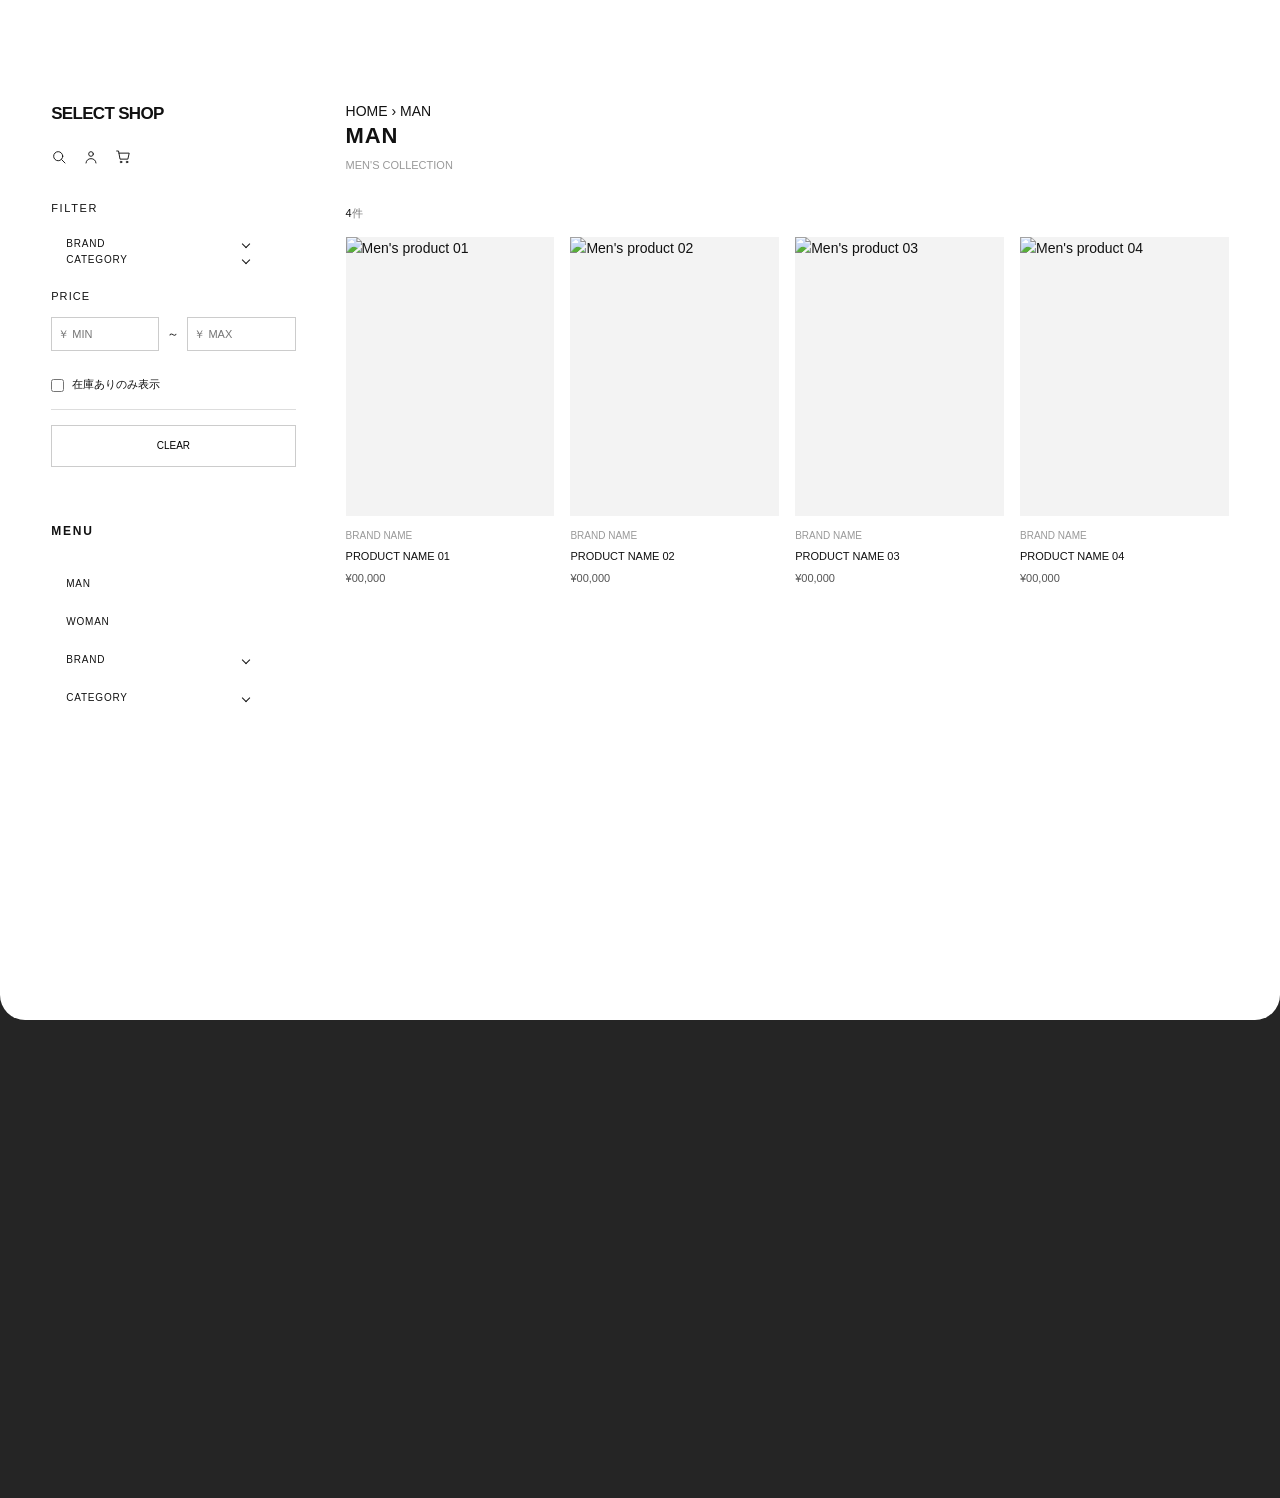
==== MAN.html @ 291cdc46 "Add files via upload" ====
<!DOCTYPE html>
<html lang="ja">
<head>
  <meta charset="UTF-8">
  <meta name="viewport" content="width=device-width, initial-scale=1.0">
  <meta name="description" content="Men's collection at SELECT SHOP.">
  <title>MAN | SELECT SHOP</title>
  <link rel="stylesheet" href="style.css">
  <script src="script.js" defer></script>
</head>
<body class="man-page">
<div class="site-shell">


    <div class="page-layout">
      <!-- SIDEBAR -->
<aside class="sidebar">

  <!-- 固定部分：ロゴ・アイコン -->
  <div class="sidebar-header">

    <h2 class="index-logo">
      <a href="#">SELECT SHOP</a>
    </h2>

    <div class="header-tools">
      <button class="search-trigger" type="button" aria-label="検索を開く">
        <svg viewBox="0 0 24 24" aria-hidden="true">
          <circle cx="10.8" cy="10.8" r="6.8"/>
          <path d="m16 16 5 5"/>
        </svg>
      </button>

      <a href="#" aria-label="Login">
        <svg viewBox="0 0 24 24" aria-hidden="true">
          <circle cx="12" cy="7.5" r="3.5"/>
          <path d="M4.5 21c.5-4.2 3.4-6.5 7.5-6.5s7 2.3 7.5 6.5"/>
        </svg>
      </a>

      <a href="#" aria-label="Cart">
        <svg viewBox="0 0 24 24" aria-hidden="true">
          <path d="M2.5 3h2.8l2.2 12.2h11.8l2-9H6"/>
          <circle cx="9" cy="19.5" r="1.2"/>
          <circle cx="18" cy="19.5" r="1.2"/>
        </svg>
      </a>
    </div>

  </div>

  <!-- MENU ONLY -->
  <div class="sidebar-scroll">

    <!-- FILTER (replaces INDEX area) -->
    <section class="man-filter-panel" id="man-filter-panel" aria-label="商品絞り込み">
      <p class="man-filter-heading">FILTER</p>
      <div class="menu-group man-filter-group">
        <button class="menu-row menu-expand" type="button" aria-expanded="false">
          <span class="menu-dot"></span><span class="menu-label">BRAND</span><span class="menu-arrow"></span>
        </button>
        <div class="menu-subnav man-filter-options" data-filter-group="brand">
          <label class="man-filter-option"><input type="checkbox" value="BRAND 01"><span>BRAND 01</span></label>
          <label class="man-filter-option"><input type="checkbox" value="BRAND 02"><span>BRAND 02</span></label>
          <label class="man-filter-option"><input type="checkbox" value="BRAND 03"><span>BRAND 03</span></label>
          <label class="man-filter-option"><input type="checkbox" value="BRAND 04"><span>BRAND 04</span></label>
          <label class="man-filter-option"><input type="checkbox" value="BRAND 05"><span>BRAND 05</span></label>
          <label class="man-filter-option"><input type="checkbox" value="BRAND 06"><span>BRAND 06</span></label>
          <label class="man-filter-option"><input type="checkbox" value="BRAND 07"><span>BRAND 07</span></label>
          <label class="man-filter-option"><input type="checkbox" value="BRAND 08"><span>BRAND 08</span></label>
          <label class="man-filter-option"><input type="checkbox" value="BRAND 09"><span>BRAND 09</span></label>
          <label class="man-filter-option"><input type="checkbox" value="BRAND 10"><span>BRAND 10</span></label>
          <label class="man-filter-option"><input type="checkbox" value="BRAND 11"><span>BRAND 11</span></label>
          <label class="man-filter-option"><input type="checkbox" value="BRAND 12"><span>BRAND 12</span></label>
        </div>
      </div>
      <div class="menu-group man-filter-group">
        <button class="menu-row menu-expand" type="button" aria-expanded="false">
          <span class="menu-dot"></span><span class="menu-label">CATEGORY</span><span class="menu-arrow"></span>
        </button>
        <div class="menu-subnav man-filter-options" data-filter-group="category">
          <label class="man-filter-option"><input type="checkbox" value="TOPS"><span>TOPS</span></label>
          <label class="man-filter-option"><input type="checkbox" value="SHIRTS"><span>SHIRTS</span></label>
          <label class="man-filter-option"><input type="checkbox" value="KNIT"><span>KNIT</span></label>
          <label class="man-filter-option"><input type="checkbox" value="PANTS"><span>PANTS</span></label>
          <label class="man-filter-option"><input type="checkbox" value="DENIM"><span>DENIM</span></label>
          <label class="man-filter-option"><input type="checkbox" value="OUTER"><span>OUTER</span></label>
          <label class="man-filter-option"><input type="checkbox" value="SHOES"><span>SHOES</span></label>
          <label class="man-filter-option"><input type="checkbox" value="BAGS"><span>BAGS</span></label>
          <label class="man-filter-option"><input type="checkbox" value="ACCESSORIES"><span>ACCESSORIES</span></label>
        </div>
      </div>
      <div class="man-price-filter">
        <p class="man-price-label">PRICE</p>
        <div class="man-price-inputs">
          <input type="number" id="min-price" inputmode="numeric" min="0" placeholder="￥ MIN" aria-label="最低価格">
          <span>～</span>
          <input type="number" id="max-price" inputmode="numeric" min="0" placeholder="￥ MAX" aria-label="最高価格">
        </div>
      </div>

<!-- STOCK FILTER -->
<div class="filter-stock">
  <label>
    <input type="checkbox" id="stock-only">
    <span>在庫ありのみ表示</span>
  </label>
</div>

      <button type="button" class="man-filter-clear" id="filter-clear">CLEAR</button>
    </section>


    <p class="index-title menu-title">MENU</p>

    <nav class="menu-nav">

      <a href="MAN.html" class="menu-row">
        <span class="menu-dot"></span>
        <span class="menu-label">MAN</span>
      </a>

      <a href="WOMAN.html" class="menu-row">
        <span class="menu-dot"></span>
        <span class="menu-label">WOMAN</span>
      </a>

      <!-- BRAND -->
<div class="menu-group">
  <button class="menu-row menu-expand" type="button" aria-expanded="false">
    <span class="menu-dot"></span>
    <span class="menu-label">BRAND</span>
    <span class="menu-arrow"></span>
  </button>

  <div class="menu-subnav">
    <a href="FEATURED BRANDS01.html" class="menu-sub-link">BRAND 01</a>
    <a href="FEATURED BRANDS02.html" class="menu-sub-link">BRAND 02</a>
    <a href="FEATURED BRANDS03.html" class="menu-sub-link">BRAND 03</a>
    <a href="FEATURED BRANDS04.html" class="menu-sub-link">BRAND 04</a>
    <a href="FEATURED BRANDS05.html" class="menu-sub-link">BRAND 05</a>
    <a href="FEATURED BRANDS06.html" class="menu-sub-link">BRAND 06</a>
    <a href="FEATURED BRANDS07.html" class="menu-sub-link">BRAND 07</a>
    <a href="FEATURED BRANDS08.html" class="menu-sub-link">BRAND 08</a>
    <a href="FEATURED BRANDS09.html" class="menu-sub-link">BRAND 09</a>
    <a href="FEATURED BRANDS10.html" class="menu-sub-link">BRAND 10</a>
    <a href="FEATURED BRANDS11.html" class="menu-sub-link">BRAND 11</a>
    <a href="FEATURED BRANDS12.html" class="menu-sub-link">BRAND 12</a>
  </div>
</div>

      <!-- CATEGORY -->
      <div class="menu-group">
        <button class="menu-row menu-expand" type="button" aria-expanded="false">
          <span class="menu-dot"></span>
          <span class="menu-label">CATEGORY</span>
          <span class="menu-arrow"></span>
        </button>

        <div class="menu-subnav">
          <a href="#" class="menu-sub-link">WEAR</a>
          <a href="#" class="menu-sub-link">BAGS &amp; WALLETS</a>
          <a href="#" class="menu-sub-link">SHOES</a>
          <a href="#" class="menu-sub-link">ACCESSORIES</a>
          <a href="#" class="menu-sub-link">FASHION GOODS</a>
          <a href="#" class="menu-sub-link">LIFESTYLE</a>
        </div>
      </div>

    </nav>

  </div>
<div class="mobile-shop-info">
  <p>SHOP NAME</p>
  <p>〒000-0000 東京都〇〇区〇〇</p>
  <p>TEL：000-000-0000</p>
  <p>OPEN：10:00 - 19:00</p>
</div>
</aside>

      <!-- MAN CONTENT -->
      <main class="main-content man-content">
        <section class="content-section" id="man-items">
          <div class="man-breadcrumb" aria-label="Breadcrumb">
            <a href="index.html">HOME</a>
            <span aria-hidden="true">›</span>
            <span class="breadcrumb-current">MAN</span>
          </div>
          <div class="section-heading">
            <div>
              <h2>MAN</h2>
              <p>MEN'S COLLECTION</p>
            </div>
          </div>

          <p class="man-filter-result-empty" hidden>該当する商品がありません。</p>
          <div class="man-products-toolbar">
            <button type="button" class="man-filter-trigger" aria-label="絞り込みを開く" aria-controls="man-filter-panel">
              <svg viewBox="0 0 24 24" aria-hidden="true"><path d="M4 5h16M7 12h10M10 19h4"/></svg><span>絞り込み</span>
            </button>
            <div class="product-result-count" aria-live="polite"><span id="result-count">0</span>件</div>
          </div>
          <div class="product-grid">
            <article class="product-item" data-brand="BRAND 01" data-category="TOPS" data-price="12000" data-stock="true">
              <a href="#">
                <img src="images/man-01.jpg" alt="Men's product 01">
                <p class="product-brand">BRAND NAME</p>
                <h3>PRODUCT NAME 01</h3>
                <p class="product-price">¥00,000</p>
              </a>
            </article>
            <article class="product-item" data-brand="BRAND 02" data-category="PANTS" data-price="18000" data-stock="true">
              <a href="#">
                <img src="images/man-02.jpg" alt="Men's product 02">
                <p class="product-brand">BRAND NAME</p>
                <h3>PRODUCT NAME 02</h3>
                <p class="product-price">¥00,000</p>
              </a>
            </article>
            <article class="product-item" data-brand="BRAND 01" data-category="KNIT" data-price="15000" data-stock="false">
              <a href="#">
                <img src="images/man-03.jpg" alt="Men's product 03">
                <p class="product-brand">BRAND NAME</p>
                <h3>PRODUCT NAME 03</h3>
                <p class="product-price">¥00,000</p>
              </a>
            </article>
            <article class="product-item" data-brand="BRAND 03" data-category="OUTER" data-price="28000" data-stock="true">
              <a href="#">
                <img src="images/man-04.jpg" alt="Men's product 04">
                <p class="product-brand">BRAND NAME</p>
                <h3>PRODUCT NAME 04</h3>
                <p class="product-price">¥00,000</p>
              </a>
            </article>
          </div>
        </section>
      </main>

    </div>
  </div>

  <!-- FOOTER -->
  <footer class="footer">

    <div class="footer-information">

      <div class="footer-info-item">
        <h3>CONTACTS</h3>
        <a href="mailto:info@selectshop.jp">info@selectshop.jp</a>
        <p>000-000-0000</p>
      </div>

      <div class="footer-info-item">
        <h3>SOCIAL MEDIA</h3>
        <a href="#">INSTAGRAM</a>
        <a href="#">FACEBOOK</a>
      </div>

      <div class="footer-info-item">
        <h3>TAKE THE FIRST STEP</h3>
        <a href="#">CONTACT US ↗</a>
      </div>

      <div class="footer-info-item">
        <h3>OPENING HOURS</h3>
        <p>10:00 - 19:00</p>
        <p>CLOSED : WEDNESDAY</p>
      </div>

    </div>

    <div class="footer-big-logo">
      <a href="#">SELECT SHOP</a>
    </div>

    <div class="footer-bottom">
      <p>© SELECT SHOP. ALL RIGHTS RESERVED.</p>

      <div class="footer-bottom-links">
        <a href="#">PRIVACY POLICY</a>
        <a href="#">SHOPPING GUIDE</a>
        <a href="#">CONTACT</a>
      </div>
    </div>

  </footer>
  <div class="category-cursor" aria-hidden="true"></div>
</body>
</html>
---- style.css ----
/* =========================================
   00. RESET & BASIC
========================================= */

* {
  margin: 0;
  padding: 0;
  box-sizing: border-box;
}

html {
  scroll-behavior: auto;
}

body {
  font-family:
    -apple-system,
    BlinkMacSystemFont,
    "SF Pro Display",
    "SF Pro Text",
    "Helvetica Neue",
    Arial,
    sans-serif;
  font-size: 14px;
  line-height: 1.6;
  color: #111;
  background: #252525;
  -webkit-font-smoothing: antialiased;
}

a {
  color: inherit;
  text-decoration: none;
}

ul {
  list-style: none;
}

img {
  display: block;
  width: 100%;
  height: auto;
  object-fit: cover;
}

button {
  font: inherit;
}

.site-shell {
  position: relative;
  z-index: 2;
  width: 100%;
  background: #fff;
  border-radius: 0 0 25px 25px;
}


/* =========================================
   01. HEADER
========================================= */

.header {
  width: 100%;
  padding: 25px 4%;
  background: #fff;
}

.header-inner {
  display: flex;
  align-items: center;
  justify-content: space-between;
  gap: 30px;
}

.site-logo {
  flex-shrink: 0;
  margin-right: auto;
  font-size: 20px;
  font-weight: 650;
  letter-spacing: -0.04em;
}

.header-nav a,
.header-tools a {
  font-size: 10px;
  font-weight: 500;
  letter-spacing: 0.08em;
  white-space: nowrap;
  transition: opacity 0.2s ease;
}

.header-tools {
  display: flex;
  align-items: center;
  gap: 18px;
}

.header-tools a {
  display: flex;
  align-items: center;
  justify-content: center;
  color: #111;
}

.header-tools svg {
  width: 17px;
  height: 17px;
  fill: none;
  stroke: currentColor;
  stroke-width: 1.4;
  stroke-linecap: round;
  stroke-linejoin: round;
}

.header a:hover {
  opacity: 0.5;
}

/* PCではハンバーガーメニューを非表示 */

.menu-toggle {
  display: none !important;
}


/* =========================================
   02. MAIN VISUAL / SLIDESHOW
========================================= */

.main-visual {
  position: relative;
  width: 100%;
  overflow: hidden;
}

.brand-slideshow {
  position: relative;
  width: 100%;
  height: 76vh;
  min-height: 450px;
  max-height: 850px;
  background: #eee;
}

.slide {
  position: absolute;
  inset: 0;
  opacity: 0;
  visibility: hidden;
  transition: opacity 0.8s ease;
}

.slide.active {
  z-index: 1;
  opacity: 1;
  visibility: visible;
}

.slide a {
  position: relative;
  display: block;
  width: 100%;
  height: 100%;
}

.slide img {
  width: 100%;
  height: 100%;
  object-fit: cover;
}

.slide-caption {
  position: absolute;
  left: 5%;
  bottom: 10%;
  color: #fff;
  text-shadow: 0 1px 10px rgba(0, 0, 0, 0.12);
}

.slide-caption span {
  display: block;
  margin-bottom: 10px;
  font-size: 10px;
  letter-spacing: 0.15em;
}

.slide-caption h2 {
  font-size: clamp(25px, 4vw, 55px);
  font-weight: 500;
  letter-spacing: 0.04em;
  line-height: 1.1;
}

.slide-pagination {
  position: absolute;
  right: 5%;
  bottom: 30px;
  z-index: 3;
  display: flex;
  align-items: center;
  gap: 10px;
}

.slide-pagination button {
  width: 7px;
  height: 7px;
  padding: 0;
  border: 1px solid #fff;
  border-radius: 50%;
  background: transparent;
  cursor: pointer;
}

.slide-pagination button.active {
  background: #fff;
}

.slide-counter {
  position: absolute;
  bottom: 25px;
  left: 5%;
  z-index: 3;
  color: #fff;
  font-size: 10px;
  letter-spacing: 0.1em;
}

.slide-divider {
  padding: 0 5px;
}


/* =========================================
   03. PAGE LAYOUT
========================================= */

.page-layout {
  display: grid;
  grid-template-columns: minmax(0, 1fr) minmax(0, 3fr);
  align-items: start;
  gap: 0;
  width: 100%;
  padding: 100px 4%;
}

.main-content {
  min-width: 0;
}


/* =========================================
   04. SIDEBAR
========================================= */

.sidebar {
  position: sticky;
  top: 40px;
  align-self: start;
  display: flex;
  flex-direction: column;
  min-width: 0;
  height: calc(100vh - 80px);
  overflow: hidden;
}

.sidebar-header {
  display: flex;
  flex: 0 0 auto;
  flex-direction: column;
  align-items: flex-start;
  gap: 22px;
  margin-bottom: 35px;
}

.index-logo {
  flex-shrink: 0;
  font-size: 17px;
  font-weight: 650;
  letter-spacing: -0.04em;
  white-space: nowrap;
}

.sidebar-header .header-tools {
  display: flex;
  align-items: center;
  gap: 16px;
}

.sidebar-header .header-tools a {
  display: flex;
  align-items: center;
  justify-content: center;
  color: #111;
}

.sidebar-header .header-tools svg {
  display: block;
  width: 16px;
  height: 16px;
  fill: none;
  stroke: currentColor;
  stroke-width: 1.4;
  stroke-linecap: round;
  stroke-linejoin: round;
}


/* =========================================
   05. SIDEBAR SCROLL
========================================= */

.sidebar-scroll {
  flex: 1 1 auto;
  min-height: 0;
  width: calc(100% - 50px);
  overflow-x: hidden;
  overflow-y: auto;
  box-sizing: content-box;
  overscroll-behavior: contain;
  scrollbar-width: thin;
  scrollbar-color: #ccc transparent;
}

.sidebar-scroll::-webkit-scrollbar,
.index::-webkit-scrollbar {
  width: 4px;
}

.sidebar-scroll::-webkit-scrollbar-thumb,
.index::-webkit-scrollbar-thumb {
  background: #ccc;
  border-radius: 10px;
}

.sidebar-scroll::-webkit-scrollbar-track,
.index::-webkit-scrollbar-track {
  background: transparent;
}


/* =========================================
   06. INDEX NAVIGATION
========================================= */

.index-title {
  margin-bottom: 35px;
  font-size: 12px;
  font-weight: 600;
  letter-spacing: 0.15em;
}

.index-nav {
  display: flex;
  flex-direction: column;
  align-items: flex-start;
  gap: 22px;
}

.index-link {
  position: relative;
  display: flex;
  align-items: center;
  gap: 10px;
  width: 100%;
  color: #999;
  font-size: 10px;
  font-weight: 500;
  letter-spacing: 0.08em;
  transition: color 0.2s ease;
}

.index-link::before {
  display: block;
  flex: 0 0 5px;
  width: 5px;
  height: 5px;
  border-radius: 50%;
  background: transparent;
  content: "";
  transition: background 0.2s ease;
}

.index-link:hover {
  color: #111;
}

.index-link:hover::before {
  background: #999;
}

.index-link.active {
  color: #111;
}

.index-link.active::before {
  background: #111;
}


/* =========================================
   07. MENU NAVIGATION
========================================= */

.menu-title {
  margin-top: 55px;
  margin-bottom: 35px;
}

.menu-nav {
  display: flex;
  flex-direction: column;
  gap: 22px;
}

.menu-row {
  display: grid;
  grid-template-columns: 5px minmax(0, 1fr) 100px;
  align-items: center;
  column-gap: 10px;
  width: 100%;
  min-height: 16px;
  padding: 0;
  margin: 0;
  border: none;
  background: transparent;
  color: #111;
  font-family: inherit;
  font-size: 10px;
  font-weight: 500;
  letter-spacing: 0.08em;
  line-height: 1.6;
  text-align: left;
  text-decoration: none;
  cursor: pointer;
}

/* MENUの丸印 */

.menu-dot {
  display: block;
  width: 5px;
  height: 5px;
  border-radius: 50%;
  background: transparent;
}

/* MENUの文字 */

.menu-label {
  display: inline-block;
  transition: transform 0.3s ease;
}

/* 親メニューのホバー */

.menu-nav .menu-row,
.menu-nav .menu-row:hover {
  transform: none !important;
}

.menu-nav .menu-row:hover .menu-label {
  transform: translateX(8px);
}

.menu-nav .menu-row .menu-dot {
  transform: none !important;
}

.menu-nav .menu-row:hover .menu-dot {
  background: #999;
}

/* 開閉矢印 */

.menu-arrow {
  width: 6px;
  height: 6px;
  justify-self: center;
  border-right: 1px solid #111;
  border-bottom: 1px solid #111;
  transform: rotate(45deg);
  transition: transform 0.25s ease;
}

.menu-nav .menu-expand:hover .menu-arrow,
.menu-nav .menu-expand[aria-expanded="true"] .menu-arrow {
  transform: rotate(225deg);
}

/* サブメニューリンク */

.menu-sub-link {
  position: relative;
  display: block;
  width: fit-content;
  color: #111;
  font-size: 9px;
  letter-spacing: 0.08em;
  line-height: 1.6;
  text-decoration: none;
  transition: transform 0.3s ease;
}

.menu-nav .menu-subnav .menu-sub-link:hover {
  transform: translateX(8px);
}

.menu-nav .menu-subnav .menu-sub-link::before,
.menu-nav .menu-subnav .menu-sub-link::after {
  display: none !important;
}


/* =========================================
   08. MENU ACCORDION
   PC：最大12項目対応
========================================= */

@media screen and (min-width: 768px) {

  /* 閉じた状態 */

  .menu-group .menu-subnav {
    display: flex;
    flex-direction: column;
    gap: 14px;
    max-height: 0;
    overflow: hidden;
    margin: 0 0 0 7px;
    padding: 0 0 0 17px;
    opacity: 0;
    transform: translateY(-10px);
    border-left: 1px solid #ddd;
    transition:
      max-height 0.4s ease 0.55s,
      opacity 0.25s ease 0.55s,
      transform 0.4s ease 0.55s,
      margin 0.4s ease 0.55s,
      padding 0.4s ease 0.55s;
  }

  /* 開いた状態 */

  .menu-group.is-open .menu-subnav {
    max-height: 1000px;
    margin: 16px 0 5px 7px;
    padding: 2px 0 2px 17px;
    opacity: 1;
    transform: translateY(0);
    transition-delay: 0s;
  }

  /* リンクの初期状態 */

  .menu-group .menu-sub-link {
    opacity: 0;
    transform: translateY(-6px);
    transition:
      opacity 0.25s ease,
      transform 0.3s ease;
  }

  /* 開くとき：上から順番に表示 */

  .menu-group.is-open .menu-sub-link:nth-child(1) {
    opacity: 1;
    transform: translateY(0);
    transition-delay: 0.05s;
  }

  .menu-group.is-open .menu-sub-link:nth-child(2) {
    opacity: 1;
    transform: translateY(0);
    transition-delay: 0.10s;
  }

  .menu-group.is-open .menu-sub-link:nth-child(3) {
    opacity: 1;
    transform: translateY(0);
    transition-delay: 0.15s;
  }

  .menu-group.is-open .menu-sub-link:nth-child(4) {
    opacity: 1;
    transform: translateY(0);
    transition-delay: 0.20s;
  }

  .menu-group.is-open .menu-sub-link:nth-child(5) {
    opacity: 1;
    transform: translateY(0);
    transition-delay: 0.25s;
  }

  .menu-group.is-open .menu-sub-link:nth-child(6) {
    opacity: 1;
    transform: translateY(0);
    transition-delay: 0.30s;
  }

  .menu-group.is-open .menu-sub-link:nth-child(7) {
    opacity: 1;
    transform: translateY(0);
    transition-delay: 0.35s;
  }

  .menu-group.is-open .menu-sub-link:nth-child(8) {
    opacity: 1;
    transform: translateY(0);
    transition-delay: 0.40s;
  }

  .menu-group.is-open .menu-sub-link:nth-child(9) {
    opacity: 1;
    transform: translateY(0);
    transition-delay: 0.45s;
  }

  .menu-group.is-open .menu-sub-link:nth-child(10) {
    opacity: 1;
    transform: translateY(0);
    transition-delay: 0.50s;
  }

  .menu-group.is-open .menu-sub-link:nth-child(11) {
    opacity: 1;
    transform: translateY(0);
    transition-delay: 0.55s;
  }

  .menu-group.is-open .menu-sub-link:nth-child(12) {
    opacity: 1;
    transform: translateY(0);
    transition-delay: 0.60s;
  }

  /* 閉じるとき：下から逆順に消える */

  .menu-group:not(.is-open) .menu-sub-link {
    transition:
      opacity 0.25s ease,
      transform 0.3s ease;
  }

  .menu-group:not(.is-open) .menu-sub-link:nth-last-child(1) {
    transition-delay: 0s;
  }

  .menu-group:not(.is-open) .menu-sub-link:nth-last-child(2) {
    transition-delay: 0.05s;
  }

  .menu-group:not(.is-open) .menu-sub-link:nth-last-child(3) {
    transition-delay: 0.10s;
  }

  .menu-group:not(.is-open) .menu-sub-link:nth-last-child(4) {
    transition-delay: 0.15s;
  }

  .menu-group:not(.is-open) .menu-sub-link:nth-last-child(5) {
    transition-delay: 0.20s;
  }

  .menu-group:not(.is-open) .menu-sub-link:nth-last-child(6) {
    transition-delay: 0.25s;
  }

  .menu-group:not(.is-open) .menu-sub-link:nth-last-child(7) {
    transition-delay: 0.30s;
  }

  .menu-group:not(.is-open) .menu-sub-link:nth-last-child(8) {
    transition-delay: 0.35s;
  }

  .menu-group:not(.is-open) .menu-sub-link:nth-last-child(9) {
    transition-delay: 0.40s;
  }

  .menu-group:not(.is-open) .menu-sub-link:nth-last-child(10) {
    transition-delay: 0.45s;
  }

  .menu-group:not(.is-open) .menu-sub-link:nth-last-child(11) {
    transition-delay: 0.50s;
  }

  .menu-group:not(.is-open) .menu-sub-link:nth-last-child(12) {
    transition-delay: 0.55s;
  }

  /* リンクが消えてから親メニューを収納 */

  .menu-group:not(.is-open) .menu-subnav {
    transition-delay: 0.55s;
  }
}


/* =========================================
   09. MAIN CONTENT SECTIONS
========================================= */

.content-section {
  width: 100%;
  margin-bottom: 130px;
  scroll-margin-top: 45px;
}

.section-heading {
  display: flex;
  justify-content: space-between;
  align-items: flex-end;
  gap: 20px;
  margin-bottom: 30px;
}

.section-heading h2 {
  font-size: 22px;
  font-weight: 550;
  letter-spacing: 0.04em;
  line-height: 1.3;
}

.section-heading p {
  margin-top: 6px;
  color: #999;
  font-size: 11px;
}

.heading-link {
  flex-shrink: 0;
  padding-bottom: 4px;
  color: #777;
  font-size: 9px;
  letter-spacing: 0.08em;
}

.heading-link:hover {
  color: #111;
}

.section-footer {
  display: flex;
  justify-content: flex-end;
  margin-top: 28px;
}


/* =========================================
   10. PRODUCT GRID
========================================= */

.product-grid {
  display: grid;
  grid-template-columns: repeat(4, minmax(0, 1fr));
  gap: 16px;
}

.product-item {
  min-width: 0;
}

.product-item a {
  display: block;
}

.product-item img {
  width: 100%;
  aspect-ratio: 3 / 4;
  object-fit: cover;
  background: #f3f3f3;
}

.product-brand {
  margin-top: 12px;
  color: #999;
  font-size: 10px;
}

.product-item h3,
.product-item h4 {
  margin-top: 4px;
  font-size: 11px;
  font-weight: 500;
  line-height: 1.5;
}

.product-price {
  margin-top: 6px;
  color: #555;
  font-size: 11px;
}

.product-item a:hover {
  opacity: 0.7;
}


/* =========================================
   11. FEATURED BRANDS
========================================= */

.brand-products {
  margin-bottom: 55px;
}

.brand-heading {
  display: flex;
  justify-content: space-between;
  align-items: center;
  gap: 15px;
  margin-bottom: 20px;
}

.brand-heading h3 {
  font-size: 14px;
  font-weight: 550;
  letter-spacing: 0.06em;
}

.brand-heading a,
.brand-footer a {
  color: #888;
  font-size: 9px;
  letter-spacing: 0.08em;
}

.brand-heading a:hover,
.brand-footer a:hover {
  color: #111;
}

.brand-footer {
  display: flex;
  justify-content: flex-end;
  margin-top: 16px;
}


/* =========================================
   12. STYLING
========================================= */

.styling-grid {
  display: grid;
  grid-template-columns: repeat(4, minmax(0, 1fr));
  gap: 16px;
}

.styling-item {
  min-width: 0;
}

.styling-item img {
  width: 100%;
  aspect-ratio: 3 / 4;
  object-fit: cover;
  background: #f3f3f3;
}

.styling-item p {
  margin-top: 12px;
  font-size: 10px;
  letter-spacing: 0.08em;
}

.styling-item a:hover {
  opacity: 0.7;
}


/* =========================================
   13. ITEM CATEGORY
========================================= */

.category-section {
  padding: 100px 0;
}

.category-list {
  display: flex;
  flex-direction: column;
  gap: 22px;
  margin-top: 35px;
}

.category-row {
  display: flex;
  align-items: center;
  flex-wrap: wrap;
  gap: 0 22px;
}

.category-item {
  color: #111;
  font-size: 27px;
  font-weight: 400;
  letter-spacing: -0.5px;
  text-decoration: none;
  transition: color 0.25s ease;
}

.category-item:hover {
  color: #999;
}

.category-slash {
  color: #999;
  font-size: 23px;
  font-weight: 300;
}

/* CATEGORY CUSTOM CURSOR */

.category-cursor {
  position: fixed;
  top: 0;
  left: 0;
  z-index: 99999;
  width: 200px;
  height: 200px;
  overflow: hidden;
  border-radius: 50%;
  background-color: #eee;
  background-size: cover;
  background-position: center;
  background-repeat: no-repeat;
  pointer-events: none;
  opacity: 0;
  visibility: hidden;
  transform: translate(-50%, -50%) scale(0.92);
  transition:
    opacity 0.22s ease,
    transform 0.22s ease,
    visibility 0.22s ease;
  will-change: left, top, transform;
}

.category-cursor.is-visible {
  opacity: 1;
  visibility: visible;
  transform: translate(-50%, -50%) scale(1);
}

@media (hover: none), (pointer: coarse) {
  .category-cursor {
    display: none !important;
  }
}


/* =========================================
   14. TOPICS
========================================= */

.topics-list {
  border-top: 1px solid #ddd;
}

.topics-item {
  border-bottom: 1px solid #ddd;
}

.topics-item a {
  display: grid;
  grid-template-columns: 95px 65px 1fr;
  align-items: center;
  gap: 15px;
  padding: 20px 5px;
}

.topics-item time {
  color: #999;
  font-size: 10px;
}

.topics-category {
  color: #999;
  font-size: 9px;
  letter-spacing: 0.08em;
}

.topics-item h3 {
  font-size: 11px;
  font-weight: 400;
}

.topics-item a:hover {
  opacity: 0.55;
}


/* =========================================
   15. BRAND LIST
========================================= */

.brand-list {
  display: grid;
  grid-template-columns: repeat(6, minmax(0, 1fr));
  align-items: center;
  justify-items: center;
  column-gap: 24px;
  row-gap: 34px;
  border: 0;
}

.brand-list a {
  display: flex;
  align-items: center;
  justify-content: center;
  width: 100%;
  min-height: 76px;
  padding: 16px 8px;
  border: 0;
  color: #222;
  font-size: 16px;
  font-weight: 500;
  letter-spacing: 0.06em;
  line-height: 1.3;
  text-align: center;
  transition: opacity 0.3s ease;
}

.brand-list a:hover {
  opacity: 0.55;
}


/* =========================================
   16. SHOP CARD
========================================= */

.shop-card-section {
  position: relative;
  z-index: 2;
  padding: 100px 5%;
  background: #fff;
  border-radius: 0 0 25px 25px;
}

.shop-card-inner {
  display: flex;
  align-items: flex-end;
  justify-content: space-between;
  gap: 40px;
  max-width: 1400px;
  margin: 0 auto;
}

.shop-card-brand > p {
  font-size: 10px;
  font-weight: 600;
  letter-spacing: 0.15em;
}

.shop-card-brand h2 {
  margin-top: 15px;
  font-size: clamp(25px, 4vw, 55px);
  font-weight: 400;
  letter-spacing: -0.04em;
  line-height: 1.2;
}

.shop-card-detail {
  max-width: 280px;
  color: #777;
  font-size: 11px;
  line-height: 1.9;
}

.shop-card-detail p:first-child {
  margin-bottom: 10px;
  color: #111;
  font-size: 10px;
  letter-spacing: 0.1em;
}


/* =========================================
   17. FOOTER
========================================= */

.footer {
  position: sticky;
  bottom: 0;
  z-index: 0;
  width: 100%;
  padding: 70px 2% 20px;
  color: #fff;
  background: #252525;
}

.footer-information {
  display: grid;
  grid-template-columns: repeat(4, minmax(0, 1fr));
  gap: 25px;
  padding: 0 1%;
}

.footer-info-item {
  display: flex;
  flex-direction: column;
  align-items: flex-start;
  gap: 7px;
}

.footer-info-item h3 {
  margin-bottom: 8px;
  color: #999;
  font-size: 9px;
  font-weight: 400;
  letter-spacing: 0.12em;
}

.footer-info-item p,
.footer-info-item a {
  color: #ddd;
  font-size: 10px;
}

.footer-info-item a:hover {
  color: #999;
}

.footer-big-logo {
  width: 100%;
  margin-top: 65px;
  overflow: hidden;
}

.footer-big-logo a {
  display: block;
  width: 100%;
  color: #fff;
  font-size: clamp(65px, 16vw, 240px);
  font-weight: 650;
  letter-spacing: -0.075em;
  line-height: 0.9;
  text-align: center;
  white-space: nowrap;
}

.footer-bottom {
  display: flex;
  justify-content: space-between;
  align-items: center;
  gap: 20px;
  margin-top: 35px;
  padding-top: 20px;
  border-top: 1px solid #444;
}

.footer-bottom p,
.footer-bottom a {
  color: #999;
  font-size: 9px;
  letter-spacing: 0.03em;
}

.footer-bottom-links {
  display: flex;
  gap: 20px;
}


/* =========================================
   18. SEARCH MODAL
========================================= */

/* 検索ボタン */

.search-trigger {
  display: flex;
  align-items: center;
  justify-content: center;
  padding: 0;
  border: 0;
  background: transparent;
  color: #111;
  cursor: pointer;
  transition: opacity 0.2s ease;
}

.search-trigger:hover {
  opacity: 0.5;
}

.search-trigger svg {
  display: block;
}

/* 背景オーバーレイ */

.search-screen {
  position: fixed;
  inset: 0;
  z-index: 100000;
  display: flex;
  align-items: center;
  justify-content: center;
  padding: 40px 20px;
  overflow-y: auto;
  background: rgba(0, 0, 0, 0.38);
  opacity: 0;
  visibility: hidden;
  pointer-events: none;
  transform: none;
  transition:
    opacity 0.3s ease,
    visibility 0.3s ease;
}

.search-screen.is-open {
  opacity: 1;
  visibility: visible;
  pointer-events: auto;
  transform: none;
}

/* 中央の検索ウィンドウ */

.search-screen-inner {
  width: min(760px, calc(100vw - 40px));
  min-height: 0;
  max-height: calc(100vh - 80px);
  margin: auto;
  padding: 36px 40px 42px;
  overflow-x: hidden;
  overflow-y: auto;
  border-radius: 18px;
  background: #fff;
  box-shadow: 0 20px 80px rgba(0, 0, 0, 0.12);
  transform: translateY(15px) scale(0.97);
  transition: transform 0.35s cubic-bezier(0.2, 0.8, 0.2, 1);
}

.search-screen.is-open .search-screen-inner {
  transform: translateY(0) scale(1);
}

/* 上部 */

.search-screen-top {
  display: flex;
  align-items: center;
  justify-content: space-between;
  padding-bottom: 20px;
  border-bottom: 1px solid #e5e5e5;
}

.search-screen-label,
.search-result-label {
  font-size: 10px;
  font-weight: 600;
  letter-spacing: 0.18em;
}

/* 閉じるボタン */

.search-close {
  position: relative;
  width: 38px;
  height: 38px;
  border: 0;
  background: transparent;
  cursor: pointer;
}

.search-close span {
  position: absolute;
  top: 18px;
  left: 7px;
  width: 24px;
  height: 1px;
  background: #111;
  transition: transform 0.25s ease;
}

.search-close span:first-child {
  transform: rotate(45deg);
}

.search-close span:last-child {
  transform: rotate(-45deg);
}

.search-close:hover span:first-child {
  transform: rotate(135deg);
}

.search-close:hover span:last-child {
  transform: rotate(45deg);
}

/* 検索フォーム */

.search-form {
  display: flex;
  align-items: center;
  gap: 18px;
  margin-top: 30px;
  padding: 0 0 18px;
  border-bottom: 1px solid #111;
}

.search-form-icon {
  flex: 0 0 22px;
  width: 22px;
  height: 22px;
  fill: none;
  stroke: #111;
  stroke-width: 1.4;
  stroke-linecap: round;
  stroke-linejoin: round;
}

.search-input {
  flex: 1;
  min-width: 0;
  border: 0;
  outline: 0;
  background: transparent;
  color: #111;
  font: inherit;
  font-size: clamp(20px, 2.4vw, 32px);
  font-weight: 400;
  letter-spacing: 0.01em;
}

.search-input::placeholder {
  color: #aaa;
}

.search-input::-webkit-search-cancel-button {
  display: none;
}

.search-clear {
  padding: 8px 0 8px 12px;
  border: 0;
  background: transparent;
  color: #999;
  font-size: 9px;
  letter-spacing: 0.12em;
  cursor: pointer;
}

.search-clear:hover {
  color: #111;
}

/* 検索結果見出し */

.search-result-heading {
  display: flex;
  align-items: center;
  justify-content: space-between;
  gap: 20px;
  margin: 32px 0 18px;
}

.search-result-count {
  color: #999;
  font-size: 10px;
}

/* 検索候補・履歴 */

.search-suggestions,
.search-history-grid {
  display: grid;
  grid-template-columns: repeat(4, minmax(0, 1fr));
  gap: 22px 14px;
}

.search-history-heading {
  margin: 0 0 18px;
}

.search-history-heading:not(:first-child) {
  margin-top: 30px;
}

.search-history-grid + .search-history-heading {
  margin-top: 44px;
}

.search-suggestion,
.search-suggestion-result {
  min-width: 0;
  color: #111;
}

.search-suggestion a {
  display: block;
  height: 100%;
}

.search-suggestion img {
  width: 100%;
  aspect-ratio: 3 / 4;
  object-fit: cover;
  background: #f3f3f3;
}

.search-suggestion-brand {
  margin-top: 12px;
  color: #999;
  font-size: 10px;
}

.search-suggestion-name {
  margin-top: 4px;
  font-size: 11px;
  font-weight: 500;
  line-height: 1.5;
}

.search-suggestion-price {
  margin-top: 6px;
  color: #555;
  font-size: 11px;
}

.search-suggestion a:hover {
  opacity: 0.65;
}

.search-empty {
  grid-column: 1 / -1;
  padding: 35px 0;
  color: #999;
  font-size: 12px;
}

/* 検索画面表示中の背景スクロール防止 */

body.search-is-open {
  overflow: hidden;
}


/* =========================================
   19. MOBILE MENU ELEMENTS
========================================= */

/* 閉じるボタン：PCでは非表示 */

.mobile-menu-close {
  display: none;
}

/* PCではショップ情報を非表示 */

.mobile-shop-info {
  display: none;
}


/* =========================================
   20. TABLET RESPONSIVE
========================================= */

@media screen and (max-width: 1024px) and (min-width: 768px) {

  .header-tools {
    gap: 12px;
  }

  .page-layout {
    padding: 75px 3%;
  }

  .sidebar {
    top: 30px;
    height: calc(100vh - 60px);
  }

  .sidebar-header {
    gap: 18px;
  }

  .sidebar-scroll {
    padding-right: 20px;
  }

  .product-grid,
  .styling-grid {
    gap: 10px;
  }

  .brand-list {
    grid-template-columns: repeat(4, minmax(0, 1fr));
    column-gap: 16px;
    row-gap: 24px;
  }

  .shop-card-section {
    padding: 75px 4%;
  }

  .search-screen-inner {
    width: min(680px, calc(100vw - 40px));
    padding: 30px 28px;
  }

  .search-suggestions,
  .search-history-grid {
    grid-template-columns: repeat(3, minmax(0, 1fr));
  }
}


/* =========================================
   21. MOBILE RESPONSIVE
========================================= */

@media screen and (max-width: 767px) {

  /* ---------------------------------
     HEADER
  --------------------------------- */

  .header {
    position: sticky;
    top: 0;
    z-index: 1001;
    display: flex;
    align-items: center;
    width: 100%;
    height: 64px;
    min-height: 64px;
    padding: 0 5%;
    background: #fff;
    transition: transform 0.25s ease;
  }

  .header-inner {
    display: grid;
    grid-template-columns: 1fr auto 1fr;
    align-items: center;
    width: 100%;
    gap: 0;
  }

  .menu-toggle {
    display: flex !important;
    flex-direction: column;
    justify-content: center;
    align-items: center;
    justify-self: start;
    gap: 5px;
    width: 28px;
    height: 28px;
    padding: 0;
    border: none;
    background: transparent;
    cursor: pointer;
  }

  .menu-toggle span {
    display: block;
    width: 21px;
    height: 1px;
    background: #111;
  }

  .site-logo {
    justify-self: center;
    margin: 0;
    font-size: 18px;
    white-space: nowrap;
  }

  .header-tools {
    display: flex;
    align-items: center;
    justify-self: end;
    gap: 12px;
  }

  .header-tools a {
    font-size: 9px;
  }

  .header-tools svg {
    width: 19px;
    height: 19px;
  }

  .header.is-hidden {
    transform: translateY(-100%);
  }

  /* ---------------------------------
     MAIN VISUAL
  --------------------------------- */

  .brand-slideshow {
    height: calc(100svh - 64px);
    min-height: 0;
    max-height: none;
  }

  .slide-caption {
    left: 5%;
    bottom: 12%;
  }

  /* ---------------------------------
     PAGE LAYOUT
  --------------------------------- */

  .page-layout {
    display: block;
    padding: 0 5% 45px;
  }

  .content-section {
    margin-bottom: 85px;
  }

  .section-heading h2 {
    font-size: 19px;
  }

  /* ---------------------------------
     MOBILE INDEX
  --------------------------------- */

  .sidebar {
    position: sticky !important;
    top: 64px !important;
    left: auto !important;
    z-index: 1000 !important;
    display: block !important;
    width: calc(100% + 10%) !important;
    height: auto !important;
    margin: 0 -5% 35px !important;
    padding: 0 5% !important;
    overflow: visible !important;
    background: rgba(255, 255, 255, 0.98) !important;
    transform: none !important;
    box-shadow: none !important;
    transition: top 0.25s ease !important;
  }

  .sidebar-header {
    display: none !important;
  }

  .sidebar-scroll {
    display: block !important;
    width: 100% !important;
    height: auto !important;
    padding: 0 !important;
    overflow: visible !important;
  }

  .sidebar-scroll .index-title {
    display: none !important;
  }

  .sidebar-scroll .index-nav {
    display: grid !important;
    grid-template-columns: repeat(4, minmax(0, 1fr));
    align-items: center;
    gap: 0;
    padding: 12px 0;
    overflow: hidden;
  }

  .sidebar-scroll .index-link {
    position: relative;
    display: flex !important;
    justify-content: center;
    align-items: center;
    width: 100%;
    min-width: 0;
    padding: 0 1px 5px;
    color: #aaa;
    font-size: 7px;
    font-weight: 500;
    letter-spacing: 0;
    white-space: nowrap;
  }

  .sidebar-scroll .index-link::before {
    display: none !important;
  }

  .sidebar-scroll .index-link::after {
    position: absolute;
    left: 20%;
    bottom: 0;
    width: 60%;
    height: 1px;
    background: #111;
    content: "";
    transform: scaleX(0);
    transition: transform 0.2s ease;
  }

  .sidebar-scroll .index-link.active {
    color: #111;
  }

  .sidebar-scroll .index-link.active::after {
    transform: scaleX(1);
  }

  /* 通常時はMENUを隠す */

  .sidebar-scroll .menu-title,
  .sidebar-scroll .menu-nav {
    display: none !important;
  }

  .sidebar.is-header-hidden {
    top: 0 !important;
  }

  /* ---------------------------------
     CONTENT
  --------------------------------- */

  .product-grid,
  .styling-grid {
    grid-template-columns: repeat(2, minmax(0, 1fr));
    gap: 25px 12px;
  }

  /* CATEGORY */

  .category-section {
    padding: 60px 0;
  }

  .category-list {
    gap: 16px;
  }

  .category-row {
    gap: 8px 12px;
  }

  .category-item {
    font-size: 17px;
  }

  .category-slash {
    font-size: 16px;
  }

  .category-cursor {
    display: none;
  }

  /* TOPICS */

  .topics-item a {
    grid-template-columns: 85px 55px 1fr;
    gap: 8px;
    padding: 18px 3px;
  }

  .topics-item h3 {
    font-size: 10px;
  }

  /* BRAND LIST */

  .brand-list {
    grid-template-columns: repeat(2, minmax(0, 1fr));
    column-gap: 10px;
    row-gap: 14px;
  }

  .brand-list a {
    min-height: 64px;
    padding: 12px 4px;
    font-size: 13px;
  }

  /* SHOP CARD */

  .shop-card-section {
    padding: 60px 5%;
  }

  .shop-card-inner {
    flex-direction: column;
    align-items: flex-start;
    gap: 30px;
  }

  .shop-card-brand h2 {
    font-size: 32px;
  }

  /* FOOTER */

  .footer {
    padding: 45px 5% 20px;
  }

  .footer-information {
    grid-template-columns: repeat(2, minmax(0, 1fr));
    gap: 35px 20px;
  }

  .footer-big-logo {
    margin-top: 50px;
  }

  .footer-big-logo a {
    font-size: 16vw;
  }

  .footer-bottom {
    flex-direction: column;
    align-items: flex-start;
    gap: 15px;
  }

  .footer-bottom-links {
    flex-wrap: wrap;
    gap: 15px;
  }

  /* ---------------------------------
     MOBILE MENU OVERLAY
  --------------------------------- */

  .mobile-menu-overlay {
    position: fixed;
    inset: 0;
    z-index: 2001;
    background: rgba(0, 0, 0, 0.45);
    opacity: 0;
    visibility: hidden;
    pointer-events: none;
    transition:
      opacity 0.35s ease,
      visibility 0.35s ease;
  }

  body.mobile-menu-open .mobile-menu-overlay {
    opacity: 1;
    visibility: visible;
    pointer-events: auto;
  }

  /* ---------------------------------
     MOBILE SLIDE MENU
  --------------------------------- */

  body.mobile-menu-open .sidebar {
    position: fixed !important;
    top: 0 !important;
    left: 0 !important;
    z-index: 2002 !important;
    display: flex !important;
    flex-direction: column !important;
    width: min(340px, 85vw) !important;
    height: 100vh !important;
    height: 100dvh !important;
    margin: 0 !important;
    padding: 35px 28px !important;
    overflow: hidden !important;
    background: #fff !important;
    transform: translateX(0) !important;
    box-shadow: 10px 0 35px rgba(0, 0, 0, 0.08);
  }

  /* メニューが閉じているときは左側へ */

  .sidebar {
    transition: transform 0.4s cubic-bezier(0.22, 1, 0.36, 1) !important;
  }

  body.mobile-menu-open .sidebar-scroll {
    display: block !important;
    flex: 1 1 auto !important;
    min-height: 0 !important;
    width: 100% !important;
    height: auto !important;
    padding: 0 !important;
    overflow-x: hidden !important;
    overflow-y: auto !important;
  }

  /* メニューを開いたらINDEXを隠す */

  body.mobile-menu-open .sidebar-scroll .index-title,
  body.mobile-menu-open .sidebar-scroll .index-nav {
    display: none !important;
  }

  /* MENUを表示 */

  body.mobile-menu-open .sidebar-scroll .menu-title {
    display: block !important;
    margin-top: 15px !important;
    margin-bottom: 30px !important;
    font-size: 12px;
    letter-spacing: 0.15em;
  }

  body.mobile-menu-open .sidebar-scroll .menu-nav {
    display: flex !important;
    flex-direction: column;
    gap: 25px;
  }

  body.mobile-menu-open .sidebar-scroll .menu-row {
    grid-template-columns: 5px minmax(0, 1fr) 30px;
    font-size: 11px;
  }

  body.mobile-menu-open .sidebar-scroll .menu-arrow {
    justify-self: center;
  }

  /* スマホ用アコーディオン */

  body.mobile-menu-open .sidebar-scroll .menu-group .menu-subnav {
    display: flex !important;
    flex-direction: column;
    gap: 15px;
    max-height: 0;
    overflow: hidden;
    margin: 0 0 0 7px;
    padding: 0 0 0 17px;
    opacity: 0;
    border-left: 1px solid #ddd;
    transition:
      max-height 0.35s ease,
      opacity 0.25s ease,
      margin 0.35s ease,
      padding 0.35s ease;
  }

  body.mobile-menu-open .sidebar-scroll .menu-group.is-open .menu-subnav {
    max-height: 500px;
    margin: 16px 0 5px 7px;
    padding: 2px 0 2px 17px;
    opacity: 1;
  }

  body.mobile-menu-open .sidebar-scroll .menu-sub-link {
    display: block;
    font-size: 10px;
  }

  /* ---------------------------------
     MOBILE MENU CLOSE BUTTON
  --------------------------------- */

  .mobile-menu-close {
    position: absolute;
    top: 18px;
    right: 20px;
    z-index: 10002;
    display: flex;
    align-items: center;
    justify-content: center;
    width: 40px;
    height: 40px;
    padding: 0;
    border: none;
    background: transparent;
    color: #111;
    font-size: 36px;
    font-weight: 300;
    line-height: 1;
    cursor: pointer;
  }

  /* ---------------------------------
     MOBILE SHOP INFO
  --------------------------------- */

  .mobile-shop-info {
    display: none;
  }

  body.mobile-menu-open .mobile-shop-info {
    display: block;
    flex-shrink: 0;
    margin-top: auto;
    padding-top: 20px;
    border-top: 1px solid #ddd;
    font-size: 9px;
    line-height: 1.8;
    letter-spacing: 0.05em;
    color: #777;
  }

  body.mobile-menu-open .mobile-shop-info p {
    margin: 0;
  }

  body.mobile-menu-open .mobile-shop-info p:first-child {
    margin-bottom: 5px;
    color: #222;
    font-size: 10px;
    letter-spacing: 0.12em;
  }

  /* ---------------------------------
     BODY SCROLL LOCK
  --------------------------------- */

  body.mobile-menu-open {
    overflow: hidden !important;
  }

  /* ヘッダーはメニューより前面 */

  body.mobile-menu-open .header {
    z-index: 2003 !important;
  }

  /* 検索画面はスマホでは非表示 */

  .search-screen {
    display: none !important;
  }
}


/* =========================================
   22. REDUCED MOTION
========================================= */

@media (prefers-reduced-motion: reduce) {
  *,
  *::before,
  *::after {
    scroll-behavior: auto !important;
    transition-duration: 0.01ms !important;
    animation-duration: 0.01ms !important;
  }
}


/* =========================================
   FIX: MOBILE MENU CLOSE BUTTON
========================================= */

/* 通常時・PCでは必ず非表示 */
.sidebar .mobile-menu-close {
  display: none !important;
}

/* スマホでメニューを開いたときだけ表示 */
@media screen and (max-width: 767px) {
  body.mobile-menu-open .sidebar .mobile-menu-close {
    position: absolute;
    top: 18px;
    right: 20px;
    z-index: 10005;

    display: flex !important;
    align-items: center;
    justify-content: center;

    width: 40px;
    height: 40px;
    padding: 0;

    border: none;
    background: transparent;
    color: #111;

    font-size: 36px;
    font-weight: 300;
    line-height: 1;

    cursor: pointer;
  }
}


/* =========================================
   FOOTER REVEAL EFFECT
========================================= */

/* 白いページ本体を手前に配置 */
.site-shell {
  position: relative;
  z-index: 2;
  background: #fff;
  margin-bottom: 0;
}

/* 黒いフッターを画面下に固定 */
.footer {
  position: sticky;
  bottom: 0;
  z-index: 0;
  width: 100%;
}


/* =========================================
   MOBILE MENU OVERLAY FIX
   メニュー部分だけ暗くしない
========================================= */

@media screen and (max-width: 767px) {

  body.mobile-menu-open .mobile-menu-overlay {
    clip-path: inset(
      0 0 0 min(340px, 85vw)
    );
  }

}

/* スマホ：フッターの大きなロゴの見切れ防止 */
@media screen and (max-width: 767px) {
  .footer-big-logo {
    width: 100%;
    overflow: hidden;
  }

  .footer-big-logo a {
    font-size: 14.5vw !important;
    letter-spacing: -0.085em;
    width: 100%;
    text-align: center;
  }
}

/* =========================================
   PAGE TOP BUTTON
========================================= */

.page-top {
  position: fixed;
  right: 15px;
  bottom: 40px;
  z-index: 1000;

  display: flex;
  flex-direction: column;
  align-items: center;
  gap: 14px;

  padding: 0;
  border: none;
  background: transparent;
  color: #111;
  cursor: pointer;

  /* 最初は非表示 */
  opacity: 0;
  visibility: hidden;
  pointer-events: none;
  transition: opacity 0.4s ease, visibility 0.4s ease;
   color: #fff;
  mix-blend-mode: difference;
  
}

/* メインビジュアルを過ぎたら表示 */
.page-top.is-visible {
  opacity: 1;
  visibility: visible;
  pointer-events: auto;
}

.page-top-arrow {
  font-size: 25px;
  font-weight: 300;
  line-height: 1;
  transition: transform 0.3s ease;
}

.page-top-text {
  display: block;
  font-size: 11px;
  letter-spacing: 0.18em;
  white-space: nowrap;
  writing-mode: vertical-rl;
  transform: none;
}

.page-top:hover .page-top-arrow {
  transform: translateY(-5px);
}

/* スマホ */
@media screen and (max-width: 767px) {
  .page-top {
    right: 15px;
    bottom: 25px;
    gap: 10px;
  }

  .page-top-arrow {
    font-size: 22px;
  }

  .page-top-text {
    font-size: 9px;
  }
}

/* =========================================
   MOBILE：メインビジュアルのスライド切り替え
========================================= */

@media screen and (max-width: 767px) {

  .slide-pagination {
    right: 4%;
    bottom: 20px;
    z-index: 5;
    display: flex;
    align-items: center;
    gap: 3px;
  }

  .slide-pagination button {
    display: flex;
    align-items: center;
    justify-content: center;

    width: 24px;
    height: 24px;
    padding: 0;

    border: none;
    background: transparent;
    cursor: pointer;
    touch-action: manipulation;
  }

  /* ●の見た目 */
  .slide-pagination button::before {
    content: "";
    display: block;
    width: 7px;
    height: 7px;
    border: 1px solid #fff;
    border-radius: 50%;
    background: transparent;
  }

  /* 選択中の● */
  .slide-pagination button.active::before {
    background: #fff;
  }

}




/* =========================================
   MAN PAGE FILTER + RESULT TOOLBAR
========================================= */
.man-filter-panel {
  width: 100%;
  margin: 0 0 28px;
}
.man-filter-heading {
  margin: 0 0 18px;
  font-size: 11px;
  letter-spacing: .15em;
}
.man-filter-group .menu-subnav {
  display: none;
}
.man-filter-group.is-open .menu-subnav {
  display: flex;
  flex-direction: column;
  gap: 12px;
}
.man-filter-option {
  display: flex;
  align-items: center;
  gap: 8px;
  font-size: 11px;
  cursor: pointer;
}
.man-filter-option input,
.filter-stock input {
  width: 13px;
  height: 13px;
  margin: 0;
  accent-color: #111;
}
.man-price-filter {
  padding: 20px 0 10px;
}
.man-price-label {
  margin: 0 0 12px;
  font-size: 11px;
  letter-spacing: .1em;
}
.man-price-inputs {
  display: flex;
  align-items: center;
  gap: 8px;
}
.man-price-inputs input {
  width: 100%;
  min-width: 0;
  box-sizing: border-box;
  border: 1px solid #ccc;
  background: transparent;
  padding: 10px 6px;
  font-size: 11px;
}
.man-price-inputs span { font-size: 12px; }
.filter-stock {
  padding: 15px 0;
  border-bottom: 1px solid #ddd;
}
.filter-stock label {
  display: flex;
  align-items: center;
  gap: 8px;
  font-size: 11px;
  cursor: pointer;
}
.man-filter-clear {
  width: 100%;
  padding: 12px;
  margin-top: 15px;
  background: transparent;
  border: 1px solid #ccc;
  font-size: 10px;
  cursor: pointer;
  transition: .3s;
}
.man-filter-clear:hover { background: #111; color: #fff; }
.man-products-toolbar {
  display: flex;
  align-items: center;
  justify-content: space-between;
  margin: 0 0 15px;
}
.man-filter-trigger {
  display: none;
  align-items: center;
  gap: 7px;
  border: 0;
  padding: 8px 0;
  background: transparent;
  font-size: 11px;
  cursor: pointer;
}
.man-filter-trigger svg {
  width: 16px;
  height: 16px;
  fill: none;
  stroke: currentColor;
  stroke-width: 1.5;
  stroke-linecap: round;
}
.product-result-count {
  font-size: 11px;
  color: #777;
  letter-spacing: .04em;
}
#result-count { color: #111; }
.product-item.filter-hidden { display: none !important; }
.man-filter-result-empty { margin: 24px 0; font-size: 12px; }

@media screen and (max-width: 767px) {
  .man-products-toolbar { margin-bottom: 10px; }
  .man-filter-trigger { display: flex; }
  .man-filter-panel { margin-bottom: 24px; }
  .man-filter-panel .man-filter-heading { display: block; }
  .man-filter-panel .man-filter-group { display: block; }
  .man-filter-panel .man-filter-group .menu-row { width: 100%; }
  .man-filter-panel .man-filter-options { display: none; }
  .man-filter-panel .man-filter-group.is-open .man-filter-options { display: flex !important; flex-direction: column; gap: 12px; }
}
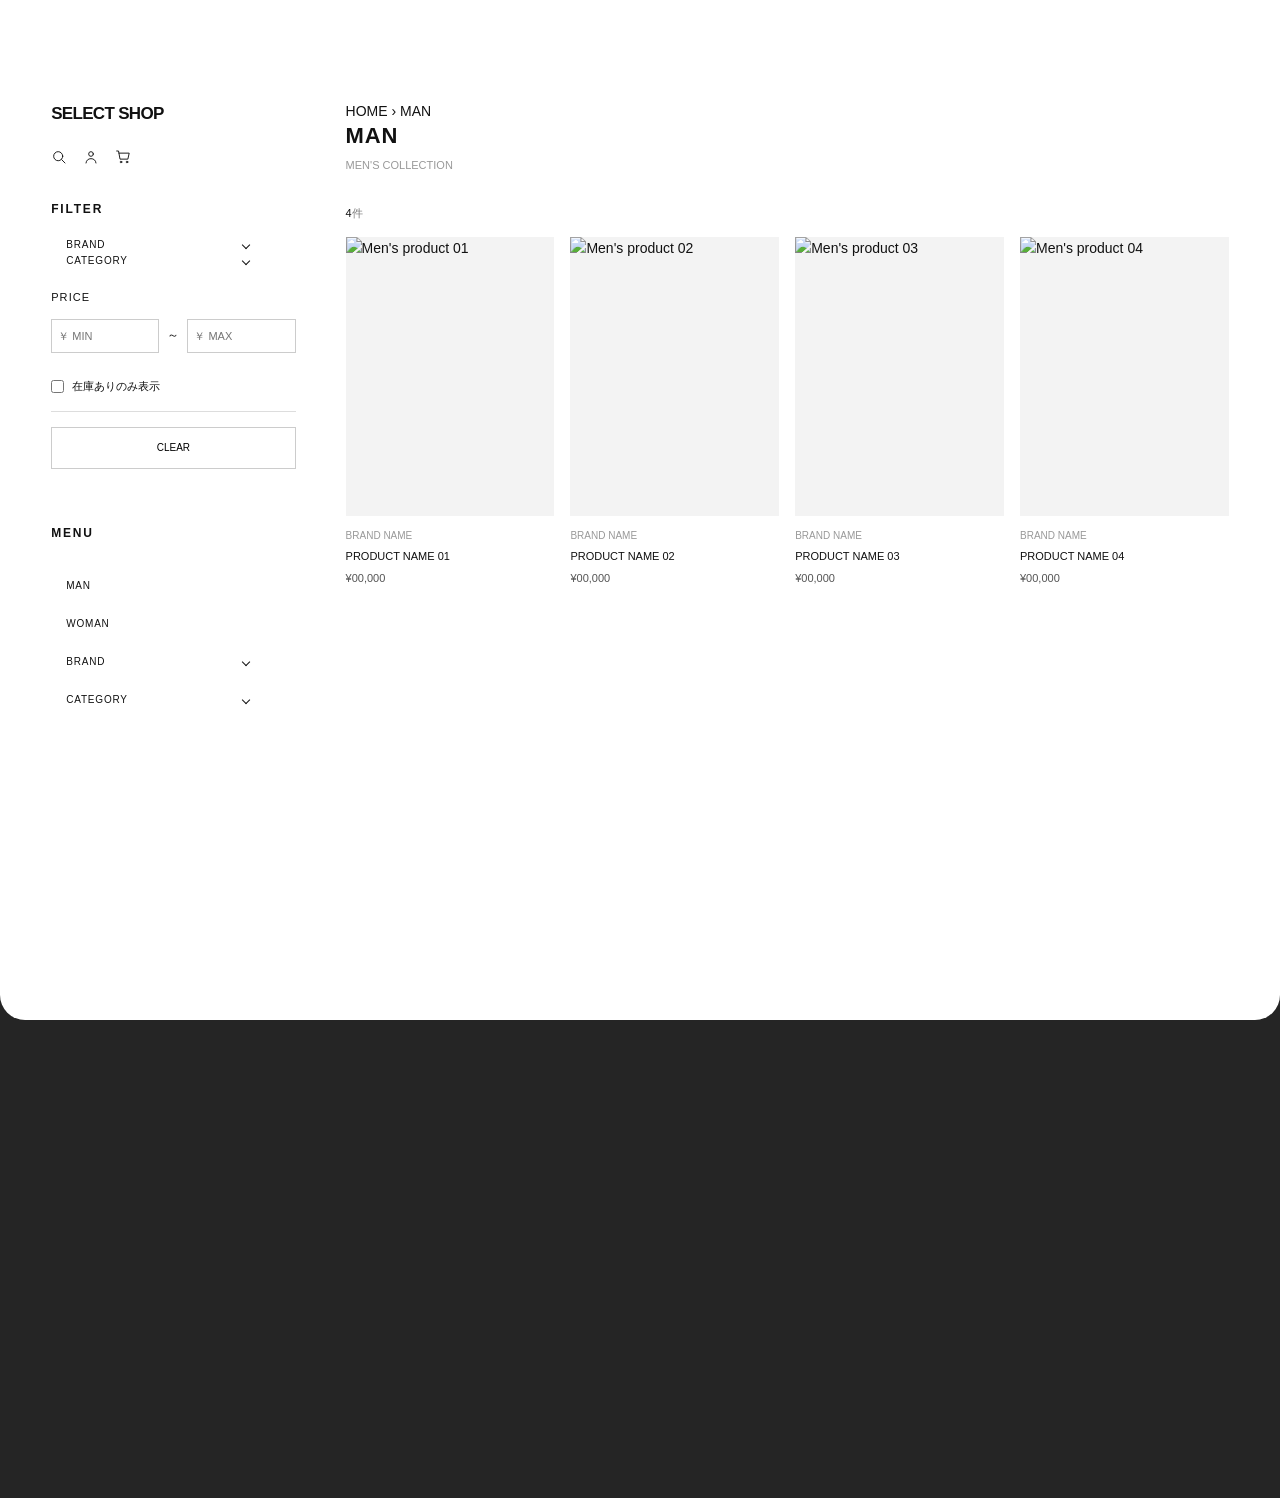
==== commit f7baa622: "Add files via upload" ====
--- a/MAN.html
+++ b/MAN.html
@@ -11,6 +11,29 @@
 <body class="man-page">
 <div class="site-shell">
 
+  <!-- MOBILE HEADER: INDEXと共通 -->
+  <header class="header man-mobile-header">
+    <div class="header-inner">
+      <button class="menu-toggle" type="button" aria-label="メニューを開く" aria-expanded="false" aria-controls="mobile-menu">
+        <span></span><span></span><span></span>
+      </button>
+      <h1 class="site-logo"><a href="index.html">SELECT SHOP</a></h1>
+      <div class="header-tools">
+        <button class="search-trigger" type="button" aria-label="検索を開く">
+          <svg viewBox="0 0 24 24" aria-hidden="true"><circle cx="10.8" cy="10.8" r="6.8"/><path d="m16 16 5 5"/></svg>
+        </button>
+        <a href="#" aria-label="Login"><svg viewBox="0 0 24 24" aria-hidden="true"><circle cx="12" cy="7.5" r="3.5"/><path d="M4.5 21c.5-4.2 3.4-6.5 7.5-6.5s7 2.3 7.5 6.5"/></svg></a>
+        <a href="#" aria-label="Cart"><svg viewBox="0 0 24 24" aria-hidden="true"><path d="M2.5 3h2.8l2.2 12.2h11.8l2-9H6"/><circle cx="9" cy="19.5" r="1.2"/><circle cx="18" cy="19.5" r="1.2"/></svg></a>
+      </div>
+    </div>
+    <nav class="mobile-menu" id="mobile-menu" aria-label="メインメニュー" hidden><a href="MAN.html">MEN</a><a href="WOMAN.html">WOMEN</a></nav>
+  </header>
+  <div class="man-mobile-active-filters" id="man-mobile-active-filters" aria-label="選択中の絞り込み">
+    <button type="button" class="man-chip-filter-button" id="man-chip-filter-button" aria-label="フィルターを開く" aria-controls="man-filter-panel">
+      <svg viewBox="0 0 24 24" aria-hidden="true"><path d="M4 5h16M7 12h10M10 19h4"/></svg>
+    </button>
+    <div class="man-mobile-chip-scroll" id="man-mobile-chip-scroll"></div>
+  </div>
 
     <div class="page-layout">
       <!-- SIDEBAR -->
@@ -60,18 +83,18 @@
           <span class="menu-dot"></span><span class="menu-label">BRAND</span><span class="menu-arrow"></span>
         </button>
         <div class="menu-subnav man-filter-options" data-filter-group="brand">
-          <label class="man-filter-option"><input type="checkbox" value="BRAND 01"><span>BRAND 01</span></label>
-          <label class="man-filter-option"><input type="checkbox" value="BRAND 02"><span>BRAND 02</span></label>
-          <label class="man-filter-option"><input type="checkbox" value="BRAND 03"><span>BRAND 03</span></label>
-          <label class="man-filter-option"><input type="checkbox" value="BRAND 04"><span>BRAND 04</span></label>
-          <label class="man-filter-option"><input type="checkbox" value="BRAND 05"><span>BRAND 05</span></label>
-          <label class="man-filter-option"><input type="checkbox" value="BRAND 06"><span>BRAND 06</span></label>
-          <label class="man-filter-option"><input type="checkbox" value="BRAND 07"><span>BRAND 07</span></label>
-          <label class="man-filter-option"><input type="checkbox" value="BRAND 08"><span>BRAND 08</span></label>
-          <label class="man-filter-option"><input type="checkbox" value="BRAND 09"><span>BRAND 09</span></label>
-          <label class="man-filter-option"><input type="checkbox" value="BRAND 10"><span>BRAND 10</span></label>
-          <label class="man-filter-option"><input type="checkbox" value="BRAND 11"><span>BRAND 11</span></label>
-          <label class="man-filter-option"><input type="checkbox" value="BRAND 12"><span>BRAND 12</span></label>
+          <label class="menu-sub-link man-filter-option"><input type="checkbox" value="BRAND 01"><span>BRAND 01</span></label>
+          <label class="menu-sub-link man-filter-option"><input type="checkbox" value="BRAND 02"><span>BRAND 02</span></label>
+          <label class="menu-sub-link man-filter-option"><input type="checkbox" value="BRAND 03"><span>BRAND 03</span></label>
+          <label class="menu-sub-link man-filter-option"><input type="checkbox" value="BRAND 04"><span>BRAND 04</span></label>
+          <label class="menu-sub-link man-filter-option"><input type="checkbox" value="BRAND 05"><span>BRAND 05</span></label>
+          <label class="menu-sub-link man-filter-option"><input type="checkbox" value="BRAND 06"><span>BRAND 06</span></label>
+          <label class="menu-sub-link man-filter-option"><input type="checkbox" value="BRAND 07"><span>BRAND 07</span></label>
+          <label class="menu-sub-link man-filter-option"><input type="checkbox" value="BRAND 08"><span>BRAND 08</span></label>
+          <label class="menu-sub-link man-filter-option"><input type="checkbox" value="BRAND 09"><span>BRAND 09</span></label>
+          <label class="menu-sub-link man-filter-option"><input type="checkbox" value="BRAND 10"><span>BRAND 10</span></label>
+          <label class="menu-sub-link man-filter-option"><input type="checkbox" value="BRAND 11"><span>BRAND 11</span></label>
+          <label class="menu-sub-link man-filter-option"><input type="checkbox" value="BRAND 12"><span>BRAND 12</span></label>
         </div>
       </div>
       <div class="menu-group man-filter-group">
@@ -79,15 +102,15 @@
           <span class="menu-dot"></span><span class="menu-label">CATEGORY</span><span class="menu-arrow"></span>
         </button>
         <div class="menu-subnav man-filter-options" data-filter-group="category">
-          <label class="man-filter-option"><input type="checkbox" value="TOPS"><span>TOPS</span></label>
-          <label class="man-filter-option"><input type="checkbox" value="SHIRTS"><span>SHIRTS</span></label>
-          <label class="man-filter-option"><input type="checkbox" value="KNIT"><span>KNIT</span></label>
-          <label class="man-filter-option"><input type="checkbox" value="PANTS"><span>PANTS</span></label>
-          <label class="man-filter-option"><input type="checkbox" value="DENIM"><span>DENIM</span></label>
-          <label class="man-filter-option"><input type="checkbox" value="OUTER"><span>OUTER</span></label>
-          <label class="man-filter-option"><input type="checkbox" value="SHOES"><span>SHOES</span></label>
-          <label class="man-filter-option"><input type="checkbox" value="BAGS"><span>BAGS</span></label>
-          <label class="man-filter-option"><input type="checkbox" value="ACCESSORIES"><span>ACCESSORIES</span></label>
+          <label class="menu-sub-link man-filter-option"><input type="checkbox" value="TOPS"><span>TOPS</span></label>
+          <label class="menu-sub-link man-filter-option"><input type="checkbox" value="SHIRTS"><span>SHIRTS</span></label>
+          <label class="menu-sub-link man-filter-option"><input type="checkbox" value="KNIT"><span>KNIT</span></label>
+          <label class="menu-sub-link man-filter-option"><input type="checkbox" value="PANTS"><span>PANTS</span></label>
+          <label class="menu-sub-link man-filter-option"><input type="checkbox" value="DENIM"><span>DENIM</span></label>
+          <label class="menu-sub-link man-filter-option"><input type="checkbox" value="OUTER"><span>OUTER</span></label>
+          <label class="menu-sub-link man-filter-option"><input type="checkbox" value="SHOES"><span>SHOES</span></label>
+          <label class="menu-sub-link man-filter-option"><input type="checkbox" value="BAGS"><span>BAGS</span></label>
+          <label class="menu-sub-link man-filter-option"><input type="checkbox" value="ACCESSORIES"><span>ACCESSORIES</span></label>
         </div>
       </div>
       <div class="man-price-filter">
--- a/style.css
+++ b/style.css
@@ -2271,27 +2271,52 @@
   width: 100%;
   margin: 0 0 28px;
 }
+/* FILTER rows follow MENU BRAND/CATEGORY grid width on desktop */
+.man-filter-panel .man-filter-group .menu-row {
+  grid-template-columns: 5px minmax(0, 1fr) 100px;
+  column-gap: 10px;
+  width: 100%;
+}
 .man-filter-heading {
   margin: 0 0 18px;
-  font-size: 11px;
+  font-size: 12px;
+  font-weight: 600; /* MENU見出しと同じ */
   letter-spacing: .15em;
 }
-.man-filter-group .menu-subnav {
-  display: none;
-}
-.man-filter-group.is-open .menu-subnav {
-  display: flex;
-  flex-direction: column;
-  gap: 12px;
-}
 .man-filter-option {
+  position: relative;
   display: flex;
   align-items: center;
-  gap: 8px;
-  font-size: 11px;
+  gap: 7px;
+  width: fit-content;
   cursor: pointer;
-}
-.man-filter-option input,
+  color: #111;
+  font-size: 9px;
+  letter-spacing: 0.08em;
+  line-height: 1.6;
+  text-decoration: none;
+  transition: transform 0.3s ease;
+}
+.man-filter-option input[type="checkbox"] {
+  position: static;
+  flex: 0 0 12px;
+  width: 12px;
+  height: 12px;
+  padding: 0;
+  margin: 0;
+  clip: auto;
+  overflow: visible;
+  white-space: normal;
+  border: 1px solid #111;
+  border-radius: 0;
+  appearance: auto;
+  accent-color: #111;
+  cursor: pointer;
+}
+.man-filter-option span { display: inline-block; }
+/* 選択状態は点ではなくチェックボックス本体で表示 */
+.man-filter-option input:checked + span::before { content: none !important; }
+.man-filter-option:focus-within { outline: 1px dotted #777; outline-offset: 3px; }
 .filter-stock input {
   width: 13px;
   height: 13px;
@@ -2381,9 +2406,87 @@
   .man-filter-trigger { display: flex; }
   .man-filter-panel { margin-bottom: 24px; }
   .man-filter-panel .man-filter-heading { display: block; }
-  .man-filter-panel .man-filter-group { display: block; }
-  .man-filter-panel .man-filter-group .menu-row { width: 100%; }
-  .man-filter-panel .man-filter-options { display: none; }
-  .man-filter-panel .man-filter-group.is-open .man-filter-options { display: flex !important; flex-direction: column; gap: 12px; }
-}
-
+  .man-filter-panel .man-filter-group { display: block; width: 100%; }
+
+  .man-filter-panel .man-filter-heading { font-weight: 600; }
+
+  /* FILTER parent rows match MENU width, grid, hover, and arrow behavior */
+  .man-filter-panel .man-filter-group .menu-row {
+    width: 100%;
+    grid-template-columns: 5px minmax(0, 1fr) 30px;
+    column-gap: 10px;
+    font-size: 11px;
+    transform: none !important;
+  }
+  .man-filter-panel .man-filter-group .menu-row:hover .menu-label { transform: translateX(8px); }
+  .man-filter-panel .man-filter-group .menu-row .menu-dot { transform: none !important; }
+  .man-filter-panel .man-filter-group .menu-row:hover .menu-dot { background: #999; }
+  .man-filter-panel .menu-expand:hover .menu-arrow,
+  .man-filter-panel .menu-expand[aria-expanded="true"] .menu-arrow { transform: rotate(225deg); }
+
+  /* Same accordion open/close motion as MENU (not display:none) */
+  .man-filter-panel .man-filter-options {
+    display: flex !important;
+    flex-direction: column;
+    gap: 15px;
+    max-height: 0;
+    overflow: hidden;
+    margin: 0 0 0 7px;
+    padding: 0 0 0 17px;
+    opacity: 0;
+    transform: translateY(-10px);
+    border-left: 1px solid #ddd;
+    transition:
+      max-height 0.35s ease 0.55s,
+      opacity 0.25s ease 0.55s,
+      transform 0.35s ease 0.55s,
+      margin 0.35s ease 0.55s,
+      padding 0.35s ease 0.55s;
+  }
+  .man-filter-panel .man-filter-group.is-open .man-filter-options {
+    max-height: 500px;
+    margin: 16px 0 5px 7px;
+    padding: 2px 0 2px 17px;
+    opacity: 1;
+    transform: translateY(0);
+    transition-delay: 0s;
+  }
+  .man-filter-panel .man-filter-option {
+    opacity: 0;
+    transform: translateY(-6px);
+    transition: opacity 0.25s ease, transform 0.3s ease;
+  }
+  .man-filter-panel .man-filter-group.is-open .man-filter-option:nth-child(1) { opacity: 1; transform: translateY(0); transition-delay: .05s; }
+  .man-filter-panel .man-filter-group.is-open .man-filter-option:nth-child(2) { opacity: 1; transform: translateY(0); transition-delay: .10s; }
+  .man-filter-panel .man-filter-group.is-open .man-filter-option:nth-child(3) { opacity: 1; transform: translateY(0); transition-delay: .15s; }
+  .man-filter-panel .man-filter-group.is-open .man-filter-option:nth-child(4) { opacity: 1; transform: translateY(0); transition-delay: .20s; }
+  .man-filter-panel .man-filter-group.is-open .man-filter-option:nth-child(5) { opacity: 1; transform: translateY(0); transition-delay: .25s; }
+  .man-filter-panel .man-filter-group.is-open .man-filter-option:nth-child(6) { opacity: 1; transform: translateY(0); transition-delay: .30s; }
+  .man-filter-panel .man-filter-group.is-open .man-filter-option:nth-child(7) { opacity: 1; transform: translateY(0); transition-delay: .35s; }
+  .man-filter-panel .man-filter-group.is-open .man-filter-option:nth-child(8) { opacity: 1; transform: translateY(0); transition-delay: .40s; }
+  .man-filter-panel .man-filter-group.is-open .man-filter-option:nth-child(9) { opacity: 1; transform: translateY(0); transition-delay: .45s; }
+  .man-filter-panel .man-filter-group:not(.is-open) .man-filter-option { transition-delay: 0s; }
+}
+
+
+/* MAN mobile header and selected filter chips */
+.man-mobile-header, .man-mobile-active-filters { display: none; }
+@media screen and (max-width: 767px) {
+  .man-mobile-header { display: flex !important; }
+  .man-mobile-header .header-inner { display: grid; grid-template-columns: 1fr auto 1fr; }
+  .man-mobile-header .site-logo { justify-self: center; }
+  .man-mobile-header .header-tools button, .man-mobile-header .header-tools a { display: flex; align-items: center; justify-content: center; color: #111; border: 0; padding: 0; background: transparent; }
+  .man-mobile-header .header-tools svg { fill: none; stroke: currentColor; stroke-width: 1.4; stroke-linecap: round; stroke-linejoin: round; }
+  .man-mobile-active-filters { display: none; align-items: center; gap: 8px; width: 100%; min-height: 42px; padding: 6px 5%; box-sizing: border-box; overflow: hidden; white-space: nowrap; border-bottom: 1px solid #eee; }
+  .man-chip-filter-button { display: flex; flex: 0 0 30px; width: 30px; height: 30px; align-items: center; justify-content: center; border: 1px solid #222; border-radius: 3px; padding: 0; background: #fff; color: #111; cursor: pointer; }
+  .man-chip-filter-button svg { width: 17px; height: 17px; fill: none; stroke: currentColor; stroke-width: 1.5; stroke-linecap: round; }
+  .man-mobile-chip-scroll { display: flex; flex: 1 1 auto; min-width: 0; align-items: center; gap: 6px; overflow-x: auto; overflow-y: hidden; white-space: nowrap; scrollbar-width: none; }
+  .man-mobile-chip-scroll::-webkit-scrollbar { display: none; }
+  .man-mobile-active-filters::-webkit-scrollbar { display: none; }
+  .man-mobile-active-filters, .man-mobile-active-filters.has-chips { display: flex; }
+  .man-filter-chip { display: inline-flex; flex: 0 0 auto; align-items: center; gap: 7px; padding: 6px 9px; border: 1px solid #ddd; border-radius: 20px; background: #fff; color: #222; font-size: 10px; line-height: 1; }
+  .man-filter-chip button { display: inline-flex; align-items: center; justify-content: center; border: 0; padding: 0; margin: 0; width: 13px; height: 13px; background: transparent; color: #777; font-size: 14px; line-height: 1; cursor: pointer; }
+  /* Mobile: filter only; hide the secondary MENU list in the sidebar drawer */
+  .sidebar-scroll .menu-title, .sidebar-scroll .menu-nav { display: none !important; }
+  .man-filter-panel { margin: 0 !important; }
+}
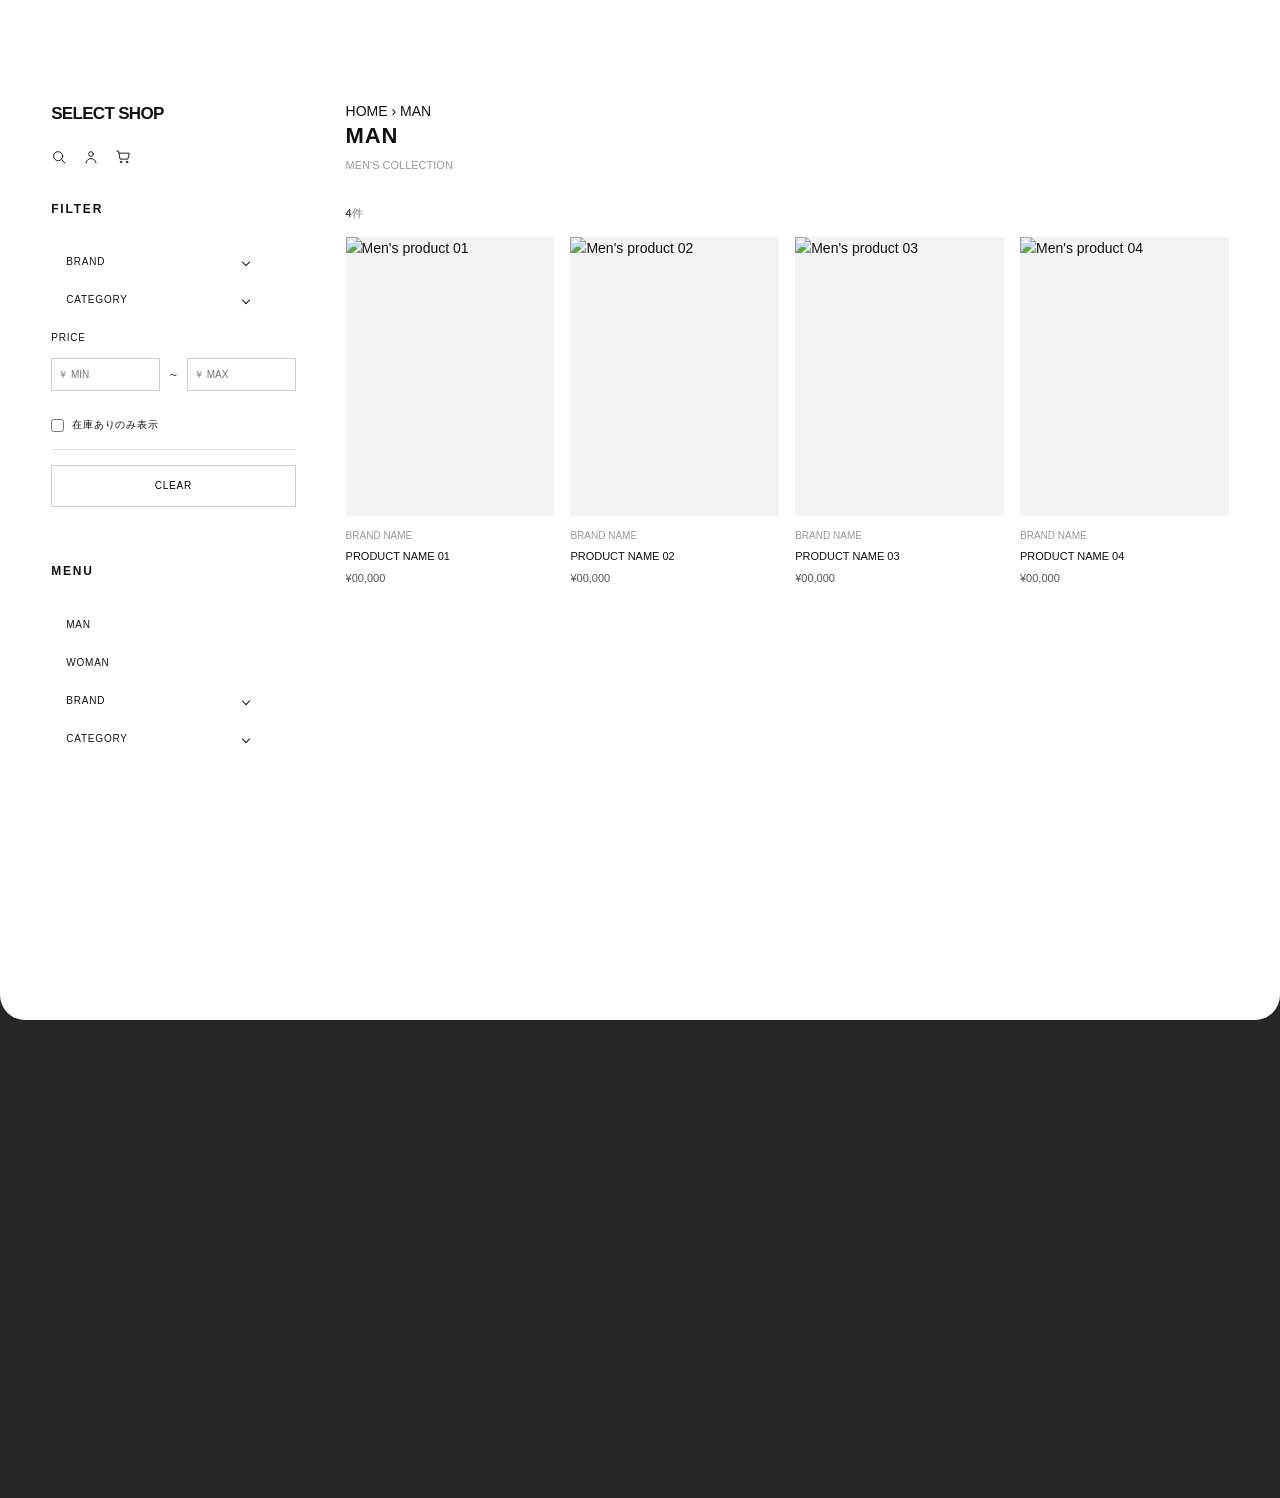
==== commit f0c6149c: "Add files via upload" ====
--- a/MAN.html
+++ b/MAN.html
@@ -35,279 +35,325 @@
     <div class="man-mobile-chip-scroll" id="man-mobile-chip-scroll"></div>
   </div>
 
-    <div class="page-layout">
-      <!-- SIDEBAR -->
-<aside class="sidebar">
-
-  <!-- 固定部分：ロゴ・アイコン -->
-  <div class="sidebar-header">
-
-    <h2 class="index-logo">
-      <a href="#">SELECT SHOP</a>
-    </h2>
-
-    <div class="header-tools">
-      <button class="search-trigger" type="button" aria-label="検索を開く">
-        <svg viewBox="0 0 24 24" aria-hidden="true">
-          <circle cx="10.8" cy="10.8" r="6.8"/>
-          <path d="m16 16 5 5"/>
-        </svg>
+  <div class="page-layout">
+    <!-- SIDEBAR -->
+    <aside class="sidebar">
+
+      <!-- 固定部分：ロゴ・アイコン -->
+      <div class="sidebar-header">
+
+        <h2 class="index-logo">
+          <a href="index.html">SELECT SHOP</a>
+        </h2>
+
+        <div class="header-tools">
+          <button class="search-trigger" type="button" aria-label="検索を開く">
+            <svg viewBox="0 0 24 24" aria-hidden="true">
+              <circle cx="10.8" cy="10.8" r="6.8"/>
+              <path d="m16 16 5 5"/>
+            </svg>
+          </button>
+
+          <a href="#" aria-label="Login">
+            <svg viewBox="0 0 24 24" aria-hidden="true">
+              <circle cx="12" cy="7.5" r="3.5"/>
+              <path d="M4.5 21c.5-4.2 3.4-6.5 7.5-6.5s7 2.3 7.5 6.5"/>
+            </svg>
+          </a>
+
+          <a href="#" aria-label="Cart">
+            <svg viewBox="0 0 24 24" aria-hidden="true">
+              <path d="M2.5 3h2.8l2.2 12.2h11.8l2-9H6"/>
+              <circle cx="9" cy="19.5" r="1.2"/>
+              <circle cx="18" cy="19.5" r="1.2"/>
+            </svg>
+          </a>
+        </div>
+
+      </div>
+
+      <!-- MENU ONLY -->
+      <div class="sidebar-scroll">
+
+        <!-- FILTER (replaces INDEX area) -->
+        <section class="man-filter-panel" id="man-filter-panel" aria-label="商品絞り込み">
+          <div class="man-filter-sheet-header">
+            <p class="man-filter-heading">FILTER</p>
+            <button type="button" class="man-filter-close" aria-label="絞り込みを閉じる">×</button>
+          </div>
+          <p class="man-filter-heading">FILTER</p>
+
+          <div class="menu-group man-filter-group">
+            <button class="menu-row menu-expand" type="button" aria-expanded="false">
+              <span class="menu-dot"></span><span class="menu-label">BRAND</span><span class="menu-arrow"></span>
+            </button>
+            <div class="menu-subnav man-filter-options" data-filter-group="brand">
+              <label class="menu-sub-link man-filter-option"><input type="checkbox" value="BRAND 01"><span>BRAND 01</span></label>
+              <label class="menu-sub-link man-filter-option"><input type="checkbox" value="BRAND 02"><span>BRAND 02</span></label>
+              <label class="menu-sub-link man-filter-option"><input type="checkbox" value="BRAND 03"><span>BRAND 03</span></label>
+              <label class="menu-sub-link man-filter-option"><input type="checkbox" value="BRAND 04"><span>BRAND 04</span></label>
+              <label class="menu-sub-link man-filter-option"><input type="checkbox" value="BRAND 05"><span>BRAND 05</span></label>
+              <label class="menu-sub-link man-filter-option"><input type="checkbox" value="BRAND 06"><span>BRAND 06</span></label>
+              <label class="menu-sub-link man-filter-option"><input type="checkbox" value="BRAND 07"><span>BRAND 07</span></label>
+              <label class="menu-sub-link man-filter-option"><input type="checkbox" value="BRAND 08"><span>BRAND 08</span></label>
+              <label class="menu-sub-link man-filter-option"><input type="checkbox" value="BRAND 09"><span>BRAND 09</span></label>
+              <label class="menu-sub-link man-filter-option"><input type="checkbox" value="BRAND 10"><span>BRAND 10</span></label>
+              <label class="menu-sub-link man-filter-option"><input type="checkbox" value="BRAND 11"><span>BRAND 11</span></label>
+              <label class="menu-sub-link man-filter-option"><input type="checkbox" value="BRAND 12"><span>BRAND 12</span></label>
+            </div>
+          </div>
+
+          <div class="menu-group man-filter-group">
+            <button class="menu-row menu-expand" type="button" aria-expanded="false">
+              <span class="menu-dot"></span><span class="menu-label">CATEGORY</span><span class="menu-arrow"></span>
+            </button>
+            <div class="menu-subnav man-filter-options" data-filter-group="category">
+              <label class="menu-sub-link man-filter-option"><input type="checkbox" value="TOPS"><span>TOPS</span></label>
+              <label class="menu-sub-link man-filter-option"><input type="checkbox" value="SHIRTS"><span>SHIRTS</span></label>
+              <label class="menu-sub-link man-filter-option"><input type="checkbox" value="KNIT"><span>KNIT</span></label>
+              <label class="menu-sub-link man-filter-option"><input type="checkbox" value="PANTS"><span>PANTS</span></label>
+              <label class="menu-sub-link man-filter-option"><input type="checkbox" value="DENIM"><span>DENIM</span></label>
+              <label class="menu-sub-link man-filter-option"><input type="checkbox" value="OUTER"><span>OUTER</span></label>
+              <label class="menu-sub-link man-filter-option"><input type="checkbox" value="SHOES"><span>SHOES</span></label>
+              <label class="menu-sub-link man-filter-option"><input type="checkbox" value="BAGS"><span>BAGS</span></label>
+              <label class="menu-sub-link man-filter-option"><input type="checkbox" value="ACCESSORIES"><span>ACCESSORIES</span></label>
+            </div>
+          </div>
+
+          <div class="man-price-filter">
+            <p class="man-price-label">PRICE</p>
+            <div class="man-price-inputs">
+              <input type="number" id="min-price" inputmode="numeric" min="0" placeholder="￥ MIN" aria-label="最低価格">
+              <span>～</span>
+              <input type="number" id="max-price" inputmode="numeric" min="0" placeholder="￥ MAX" aria-label="最高価格">
+            </div>
+          </div>
+
+          <!-- STOCK FILTER -->
+          <div class="filter-stock">
+            <label>
+              <input type="checkbox" id="stock-only">
+              <span>在庫ありのみ表示</span>
+            </label>
+          </div>
+
+          <button type="button" class="man-filter-clear" id="filter-clear">CLEAR</button>
+        </section>
+
+        <p class="index-title menu-title">MENU</p>
+
+        <nav class="menu-nav">
+
+          <a href="MAN.html" class="menu-row">
+            <span class="menu-dot"></span>
+            <span class="menu-label">MAN</span>
+          </a>
+
+          <a href="WOMAN.html" class="menu-row">
+            <span class="menu-dot"></span>
+            <span class="menu-label">WOMAN</span>
+          </a>
+
+          <!-- BRAND -->
+          <div class="menu-group">
+            <button class="menu-row menu-expand" type="button" aria-expanded="false">
+              <span class="menu-dot"></span>
+              <span class="menu-label">BRAND</span>
+              <span class="menu-arrow"></span>
+            </button>
+
+            <div class="menu-subnav">
+              <a href="FEATURED BRANDS01.html" class="menu-sub-link">BRAND 01</a>
+              <a href="FEATURED BRANDS02.html" class="menu-sub-link">BRAND 02</a>
+              <a href="FEATURED BRANDS03.html" class="menu-sub-link">BRAND 03</a>
+              <a href="FEATURED BRANDS04.html" class="menu-sub-link">BRAND 04</a>
+              <a href="FEATURED BRANDS05.html" class="menu-sub-link">BRAND 05</a>
+              <a href="FEATURED BRANDS06.html" class="menu-sub-link">BRAND 06</a>
+              <a href="FEATURED BRANDS07.html" class="menu-sub-link">BRAND 07</a>
+              <a href="FEATURED BRANDS08.html" class="menu-sub-link">BRAND 08</a>
+              <a href="FEATURED BRANDS09.html" class="menu-sub-link">BRAND 09</a>
+              <a href="FEATURED BRANDS10.html" class="menu-sub-link">BRAND 10</a>
+              <a href="FEATURED BRANDS11.html" class="menu-sub-link">BRAND 11</a>
+              <a href="FEATURED BRANDS12.html" class="menu-sub-link">BRAND 12</a>
+            </div>
+          </div>
+
+          <!-- CATEGORY -->
+          <div class="menu-group">
+            <button class="menu-row menu-expand" type="button" aria-expanded="false">
+              <span class="menu-dot"></span>
+              <span class="menu-label">CATEGORY</span>
+              <span class="menu-arrow"></span>
+            </button>
+
+            <div class="menu-subnav">
+              <a href="#" class="menu-sub-link">WEAR</a>
+              <a href="#" class="menu-sub-link">BAGS &amp; WALLETS</a>
+              <a href="#" class="menu-sub-link">SHOES</a>
+              <a href="#" class="menu-sub-link">ACCESSORIES</a>
+              <a href="#" class="menu-sub-link">FASHION GOODS</a>
+              <a href="#" class="menu-sub-link">LIFESTYLE</a>
+            </div>
+          </div>
+
+        </nav>
+
+      </div>
+
+      <div class="mobile-shop-info">
+        <p>SHOP NAME</p>
+        <p>〒000-0000 東京都〇〇区〇〇</p>
+        <p>TEL：000-000-0000</p>
+        <p>OPEN：10:00 - 19:00</p>
+      </div>
+    </aside>
+
+    <!-- MAN CONTENT -->
+    <main class="main-content man-content">
+      <section class="content-section" id="man-items">
+        <div class="man-breadcrumb" aria-label="Breadcrumb">
+          <a href="index.html">HOME</a>
+          <span aria-hidden="true">›</span>
+          <span class="breadcrumb-current">MAN</span>
+        </div>
+        <div class="section-heading">
+          <div>
+            <h2>MAN</h2>
+            <p>MEN'S COLLECTION</p>
+          </div>
+        </div>
+
+        <p class="man-filter-result-empty" hidden>該当する商品がありません。</p>
+        <div class="man-products-toolbar">
+          <button type="button" class="man-filter-trigger" aria-label="絞り込みを開く" aria-controls="man-filter-panel">
+            <svg viewBox="0 0 24 24" aria-hidden="true"><path d="M4 5h16M7 12h10M10 19h4"/></svg><span>絞り込み</span>
+          </button>
+          <div class="product-result-count" aria-live="polite"><span id="result-count">0</span>件</div>
+        </div>
+        <div class="product-grid">
+          <article class="product-item" data-brand="BRAND 01" data-category="TOPS" data-price="12000" data-stock="true">
+            <a href="#">
+              <img src="images/man-01.jpg" alt="Men's product 01">
+              <p class="product-brand">BRAND NAME</p>
+              <h3>PRODUCT NAME 01</h3>
+              <p class="product-price">¥00,000</p>
+            </a>
+          </article>
+          <article class="product-item" data-brand="BRAND 02" data-category="PANTS" data-price="18000" data-stock="true">
+            <a href="#">
+              <img src="images/man-02.jpg" alt="Men's product 02">
+              <p class="product-brand">BRAND NAME</p>
+              <h3>PRODUCT NAME 02</h3>
+              <p class="product-price">¥00,000</p>
+            </a>
+          </article>
+          <article class="product-item" data-brand="BRAND 01" data-category="KNIT" data-price="15000" data-stock="false">
+            <a href="#">
+              <img src="images/man-03.jpg" alt="Men's product 03">
+              <p class="product-brand">BRAND NAME</p>
+              <h3>PRODUCT NAME 03</h3>
+              <p class="product-price">¥00,000</p>
+            </a>
+          </article>
+          <article class="product-item" data-brand="BRAND 03" data-category="OUTER" data-price="28000" data-stock="true">
+            <a href="#">
+              <img src="images/man-04.jpg" alt="Men's product 04">
+              <p class="product-brand">BRAND NAME</p>
+              <h3>PRODUCT NAME 04</h3>
+              <p class="product-price">¥00,000</p>
+            </a>
+          </article>
+        </div>
+      </section>
+    </main>
+
+  </div>
+</div>
+
+<!-- FOOTER -->
+<footer class="footer">
+
+  <div class="footer-information">
+
+    <div class="footer-info-item">
+      <h3>CONTACTS</h3>
+      <a href="mailto:info@selectshop.jp">info@selectshop.jp</a>
+      <p>000-000-0000</p>
+    </div>
+
+    <div class="footer-info-item">
+      <h3>SOCIAL MEDIA</h3>
+      <a href="#">INSTAGRAM</a>
+      <a href="#">FACEBOOK</a>
+    </div>
+
+    <div class="footer-info-item">
+      <h3>TAKE THE FIRST STEP</h3>
+      <a href="#">CONTACT US ↗</a>
+    </div>
+
+    <div class="footer-info-item">
+      <h3>OPENING HOURS</h3>
+      <p>10:00 - 19:00</p>
+      <p>CLOSED : WEDNESDAY</p>
+    </div>
+
+  </div>
+
+  <div class="footer-big-logo">
+    <a href="#">SELECT SHOP</a>
+  </div>
+
+  <div class="footer-bottom">
+    <p>© SELECT SHOP. ALL RIGHTS RESERVED.</p>
+
+    <div class="footer-bottom-links">
+      <a href="#">PRIVACY POLICY</a>
+      <a href="#">SHOPPING GUIDE</a>
+      <a href="#">CONTACT</a>
+    </div>
+  </div>
+
+</footer>
+<div class="category-cursor" aria-hidden="true"></div>
+
+<!-- SEARCH SCREEN -->
+<div class="search-screen" id="search-screen" aria-hidden="true">
+  <div class="search-screen-inner">
+
+    <div class="search-screen-top">
+      <p class="search-screen-label">SEARCH</p>
+      <button type="button" class="search-close" aria-label="検索を閉じる">
+        <span></span>
+        <span></span>
       </button>
-
-      <a href="#" aria-label="Login">
-        <svg viewBox="0 0 24 24" aria-hidden="true">
-          <circle cx="12" cy="7.5" r="3.5"/>
-          <path d="M4.5 21c.5-4.2 3.4-6.5 7.5-6.5s7 2.3 7.5 6.5"/>
-        </svg>
-      </a>
-
-      <a href="#" aria-label="Cart">
-        <svg viewBox="0 0 24 24" aria-hidden="true">
-          <path d="M2.5 3h2.8l2.2 12.2h11.8l2-9H6"/>
-          <circle cx="9" cy="19.5" r="1.2"/>
-          <circle cx="18" cy="19.5" r="1.2"/>
-        </svg>
-      </a>
-    </div>
-
-  </div>
-
-  <!-- MENU ONLY -->
-  <div class="sidebar-scroll">
-
-    <!-- FILTER (replaces INDEX area) -->
-    <section class="man-filter-panel" id="man-filter-panel" aria-label="商品絞り込み">
-      <p class="man-filter-heading">FILTER</p>
-      <div class="menu-group man-filter-group">
-        <button class="menu-row menu-expand" type="button" aria-expanded="false">
-          <span class="menu-dot"></span><span class="menu-label">BRAND</span><span class="menu-arrow"></span>
-        </button>
-        <div class="menu-subnav man-filter-options" data-filter-group="brand">
-          <label class="menu-sub-link man-filter-option"><input type="checkbox" value="BRAND 01"><span>BRAND 01</span></label>
-          <label class="menu-sub-link man-filter-option"><input type="checkbox" value="BRAND 02"><span>BRAND 02</span></label>
-          <label class="menu-sub-link man-filter-option"><input type="checkbox" value="BRAND 03"><span>BRAND 03</span></label>
-          <label class="menu-sub-link man-filter-option"><input type="checkbox" value="BRAND 04"><span>BRAND 04</span></label>
-          <label class="menu-sub-link man-filter-option"><input type="checkbox" value="BRAND 05"><span>BRAND 05</span></label>
-          <label class="menu-sub-link man-filter-option"><input type="checkbox" value="BRAND 06"><span>BRAND 06</span></label>
-          <label class="menu-sub-link man-filter-option"><input type="checkbox" value="BRAND 07"><span>BRAND 07</span></label>
-          <label class="menu-sub-link man-filter-option"><input type="checkbox" value="BRAND 08"><span>BRAND 08</span></label>
-          <label class="menu-sub-link man-filter-option"><input type="checkbox" value="BRAND 09"><span>BRAND 09</span></label>
-          <label class="menu-sub-link man-filter-option"><input type="checkbox" value="BRAND 10"><span>BRAND 10</span></label>
-          <label class="menu-sub-link man-filter-option"><input type="checkbox" value="BRAND 11"><span>BRAND 11</span></label>
-          <label class="menu-sub-link man-filter-option"><input type="checkbox" value="BRAND 12"><span>BRAND 12</span></label>
-        </div>
-      </div>
-      <div class="menu-group man-filter-group">
-        <button class="menu-row menu-expand" type="button" aria-expanded="false">
-          <span class="menu-dot"></span><span class="menu-label">CATEGORY</span><span class="menu-arrow"></span>
-        </button>
-        <div class="menu-subnav man-filter-options" data-filter-group="category">
-          <label class="menu-sub-link man-filter-option"><input type="checkbox" value="TOPS"><span>TOPS</span></label>
-          <label class="menu-sub-link man-filter-option"><input type="checkbox" value="SHIRTS"><span>SHIRTS</span></label>
-          <label class="menu-sub-link man-filter-option"><input type="checkbox" value="KNIT"><span>KNIT</span></label>
-          <label class="menu-sub-link man-filter-option"><input type="checkbox" value="PANTS"><span>PANTS</span></label>
-          <label class="menu-sub-link man-filter-option"><input type="checkbox" value="DENIM"><span>DENIM</span></label>
-          <label class="menu-sub-link man-filter-option"><input type="checkbox" value="OUTER"><span>OUTER</span></label>
-          <label class="menu-sub-link man-filter-option"><input type="checkbox" value="SHOES"><span>SHOES</span></label>
-          <label class="menu-sub-link man-filter-option"><input type="checkbox" value="BAGS"><span>BAGS</span></label>
-          <label class="menu-sub-link man-filter-option"><input type="checkbox" value="ACCESSORIES"><span>ACCESSORIES</span></label>
-        </div>
-      </div>
-      <div class="man-price-filter">
-        <p class="man-price-label">PRICE</p>
-        <div class="man-price-inputs">
-          <input type="number" id="min-price" inputmode="numeric" min="0" placeholder="￥ MIN" aria-label="最低価格">
-          <span>～</span>
-          <input type="number" id="max-price" inputmode="numeric" min="0" placeholder="￥ MAX" aria-label="最高価格">
-        </div>
-      </div>
-
-<!-- STOCK FILTER -->
-<div class="filter-stock">
-  <label>
-    <input type="checkbox" id="stock-only">
-    <span>在庫ありのみ表示</span>
-  </label>
+    </div>
+
+    <form class="search-form">
+      <svg class="search-form-icon" viewBox="0 0 24 24" aria-hidden="true">
+        <circle cx="10.8" cy="10.8" r="6.8"/>
+        <path d="m16 16 5 5"/>
+      </svg>
+
+      <input
+        type="search"
+        id="product-search-input"
+        class="search-input"
+        placeholder="商品名・ブランド名で検索"
+        autocomplete="off"
+      >
+
+      <button type="button" class="search-clear">CLEAR</button>
+    </form>
+
+    <div class="search-result-heading">
+      <p class="search-result-label">SEARCH RESULTS</p>
+      <span class="search-result-count"></span>
+    </div>
+
+    <div class="search-suggestions" id="search-suggestions"></div>
+
+  </div>
 </div>
-
-      <button type="button" class="man-filter-clear" id="filter-clear">CLEAR</button>
-    </section>
-
-
-    <p class="index-title menu-title">MENU</p>
-
-    <nav class="menu-nav">
-
-      <a href="MAN.html" class="menu-row">
-        <span class="menu-dot"></span>
-        <span class="menu-label">MAN</span>
-      </a>
-
-      <a href="WOMAN.html" class="menu-row">
-        <span class="menu-dot"></span>
-        <span class="menu-label">WOMAN</span>
-      </a>
-
-      <!-- BRAND -->
-<div class="menu-group">
-  <button class="menu-row menu-expand" type="button" aria-expanded="false">
-    <span class="menu-dot"></span>
-    <span class="menu-label">BRAND</span>
-    <span class="menu-arrow"></span>
-  </button>
-
-  <div class="menu-subnav">
-    <a href="FEATURED BRANDS01.html" class="menu-sub-link">BRAND 01</a>
-    <a href="FEATURED BRANDS02.html" class="menu-sub-link">BRAND 02</a>
-    <a href="FEATURED BRANDS03.html" class="menu-sub-link">BRAND 03</a>
-    <a href="FEATURED BRANDS04.html" class="menu-sub-link">BRAND 04</a>
-    <a href="FEATURED BRANDS05.html" class="menu-sub-link">BRAND 05</a>
-    <a href="FEATURED BRANDS06.html" class="menu-sub-link">BRAND 06</a>
-    <a href="FEATURED BRANDS07.html" class="menu-sub-link">BRAND 07</a>
-    <a href="FEATURED BRANDS08.html" class="menu-sub-link">BRAND 08</a>
-    <a href="FEATURED BRANDS09.html" class="menu-sub-link">BRAND 09</a>
-    <a href="FEATURED BRANDS10.html" class="menu-sub-link">BRAND 10</a>
-    <a href="FEATURED BRANDS11.html" class="menu-sub-link">BRAND 11</a>
-    <a href="FEATURED BRANDS12.html" class="menu-sub-link">BRAND 12</a>
-  </div>
-</div>
-
-      <!-- CATEGORY -->
-      <div class="menu-group">
-        <button class="menu-row menu-expand" type="button" aria-expanded="false">
-          <span class="menu-dot"></span>
-          <span class="menu-label">CATEGORY</span>
-          <span class="menu-arrow"></span>
-        </button>
-
-        <div class="menu-subnav">
-          <a href="#" class="menu-sub-link">WEAR</a>
-          <a href="#" class="menu-sub-link">BAGS &amp; WALLETS</a>
-          <a href="#" class="menu-sub-link">SHOES</a>
-          <a href="#" class="menu-sub-link">ACCESSORIES</a>
-          <a href="#" class="menu-sub-link">FASHION GOODS</a>
-          <a href="#" class="menu-sub-link">LIFESTYLE</a>
-        </div>
-      </div>
-
-    </nav>
-
-  </div>
-<div class="mobile-shop-info">
-  <p>SHOP NAME</p>
-  <p>〒000-0000 東京都〇〇区〇〇</p>
-  <p>TEL：000-000-0000</p>
-  <p>OPEN：10:00 - 19:00</p>
-</div>
-</aside>
-
-      <!-- MAN CONTENT -->
-      <main class="main-content man-content">
-        <section class="content-section" id="man-items">
-          <div class="man-breadcrumb" aria-label="Breadcrumb">
-            <a href="index.html">HOME</a>
-            <span aria-hidden="true">›</span>
-            <span class="breadcrumb-current">MAN</span>
-          </div>
-          <div class="section-heading">
-            <div>
-              <h2>MAN</h2>
-              <p>MEN'S COLLECTION</p>
-            </div>
-          </div>
-
-          <p class="man-filter-result-empty" hidden>該当する商品がありません。</p>
-          <div class="man-products-toolbar">
-            <button type="button" class="man-filter-trigger" aria-label="絞り込みを開く" aria-controls="man-filter-panel">
-              <svg viewBox="0 0 24 24" aria-hidden="true"><path d="M4 5h16M7 12h10M10 19h4"/></svg><span>絞り込み</span>
-            </button>
-            <div class="product-result-count" aria-live="polite"><span id="result-count">0</span>件</div>
-          </div>
-          <div class="product-grid">
-            <article class="product-item" data-brand="BRAND 01" data-category="TOPS" data-price="12000" data-stock="true">
-              <a href="#">
-                <img src="images/man-01.jpg" alt="Men's product 01">
-                <p class="product-brand">BRAND NAME</p>
-                <h3>PRODUCT NAME 01</h3>
-                <p class="product-price">¥00,000</p>
-              </a>
-            </article>
-            <article class="product-item" data-brand="BRAND 02" data-category="PANTS" data-price="18000" data-stock="true">
-              <a href="#">
-                <img src="images/man-02.jpg" alt="Men's product 02">
-                <p class="product-brand">BRAND NAME</p>
-                <h3>PRODUCT NAME 02</h3>
-                <p class="product-price">¥00,000</p>
-              </a>
-            </article>
-            <article class="product-item" data-brand="BRAND 01" data-category="KNIT" data-price="15000" data-stock="false">
-              <a href="#">
-                <img src="images/man-03.jpg" alt="Men's product 03">
-                <p class="product-brand">BRAND NAME</p>
-                <h3>PRODUCT NAME 03</h3>
-                <p class="product-price">¥00,000</p>
-              </a>
-            </article>
-            <article class="product-item" data-brand="BRAND 03" data-category="OUTER" data-price="28000" data-stock="true">
-              <a href="#">
-                <img src="images/man-04.jpg" alt="Men's product 04">
-                <p class="product-brand">BRAND NAME</p>
-                <h3>PRODUCT NAME 04</h3>
-                <p class="product-price">¥00,000</p>
-              </a>
-            </article>
-          </div>
-        </section>
-      </main>
-
-    </div>
-  </div>
-
-  <!-- FOOTER -->
-  <footer class="footer">
-
-    <div class="footer-information">
-
-      <div class="footer-info-item">
-        <h3>CONTACTS</h3>
-        <a href="mailto:info@selectshop.jp">info@selectshop.jp</a>
-        <p>000-000-0000</p>
-      </div>
-
-      <div class="footer-info-item">
-        <h3>SOCIAL MEDIA</h3>
-        <a href="#">INSTAGRAM</a>
-        <a href="#">FACEBOOK</a>
-      </div>
-
-      <div class="footer-info-item">
-        <h3>TAKE THE FIRST STEP</h3>
-        <a href="#">CONTACT US ↗</a>
-      </div>
-
-      <div class="footer-info-item">
-        <h3>OPENING HOURS</h3>
-        <p>10:00 - 19:00</p>
-        <p>CLOSED : WEDNESDAY</p>
-      </div>
-
-    </div>
-
-    <div class="footer-big-logo">
-      <a href="#">SELECT SHOP</a>
-    </div>
-
-    <div class="footer-bottom">
-      <p>© SELECT SHOP. ALL RIGHTS RESERVED.</p>
-
-      <div class="footer-bottom-links">
-        <a href="#">PRIVACY POLICY</a>
-        <a href="#">SHOPPING GUIDE</a>
-        <a href="#">CONTACT</a>
-      </div>
-    </div>
-
-  </footer>
-  <div class="category-cursor" aria-hidden="true"></div>
 </body>
-</html>
+</html>
--- a/style.css
+++ b/style.css
@@ -2164,9 +2164,8 @@
   visibility: hidden;
   pointer-events: none;
   transition: opacity 0.4s ease, visibility 0.4s ease;
-   color: #fff;
+  color: #fff;
   mix-blend-mode: difference;
-  
 }
 
 /* メインビジュアルを過ぎたら表示 */
@@ -2262,41 +2261,172 @@
 }
 
 
-
-
 /* =========================================
    MAN PAGE FILTER + RESULT TOOLBAR
 ========================================= */
 .man-filter-panel {
   width: 100%;
-  margin: 0 0 28px;
-}
-/* FILTER rows follow MENU BRAND/CATEGORY grid width on desktop */
+  margin: 0;
+}
+
+.man-filter-heading {
+  margin: 0 0 35px;
+  font-size: 12px;
+  font-weight: 600;
+  letter-spacing: 0.15em;
+}
+
+/* 親グループ並び・行間隔を MENU（.menu-nav { gap: 22px }）と一致 */
+.man-filter-panel .man-filter-groups {
+  display: flex;
+  flex-direction: column;
+  gap: 22px;
+}
+
 .man-filter-panel .man-filter-group .menu-row {
   grid-template-columns: 5px minmax(0, 1fr) 100px;
   column-gap: 10px;
   width: 100%;
-}
-.man-filter-heading {
-  margin: 0 0 18px;
-  font-size: 12px;
-  font-weight: 600; /* MENU見出しと同じ */
-  letter-spacing: .15em;
-}
-.man-filter-option {
-  position: relative;
-  display: flex;
-  align-items: center;
-  gap: 7px;
-  width: fit-content;
-  cursor: pointer;
-  color: #111;
-  font-size: 9px;
+  font-size: 10px;
+  font-weight: 500;
   letter-spacing: 0.08em;
-  line-height: 1.6;
-  text-decoration: none;
-  transition: transform 0.3s ease;
-}
+}
+
+/* PC版：MENUと同一のアコーディオン開閉＆順番アニメーション */
+@media screen and (min-width: 768px) {
+  .man-filter-panel .man-filter-group .menu-subnav {
+    display: flex;
+    flex-direction: column;
+    gap: 14px;
+    max-height: 0;
+    overflow: hidden;
+    margin: 0 0 0 7px;
+    padding: 0 0 0 17px;
+    opacity: 0;
+    transform: translateY(-10px);
+    border-left: 1px solid #ddd;
+    transition:
+      max-height 0.4s ease 0.55s,
+      opacity 0.25s ease 0.55s,
+      transform 0.4s ease 0.55s,
+      margin 0.4s ease 0.55s,
+      padding 0.4s ease 0.55s;
+  }
+
+  .man-filter-panel .man-filter-group.is-open .menu-subnav {
+    max-height: 1000px;
+    margin: 16px 0 5px 7px;
+    padding: 2px 0 2px 17px;
+    opacity: 1;
+    transform: translateY(0);
+    transition-delay: 0s;
+  }
+
+  .man-filter-panel .man-filter-option {
+    position: relative;
+    display: flex;
+    align-items: center;
+    gap: 7px;
+    width: fit-content;
+    cursor: pointer;
+    color: #111;
+    font-size: 9px;
+    font-weight: 400;
+    letter-spacing: 0.08em;
+    line-height: 1.6;
+    text-decoration: none;
+    opacity: 0;
+    transform: translateY(-6px);
+    transition:
+      opacity 0.25s ease,
+      transform 0.3s ease;
+  }
+
+  .man-filter-panel .man-filter-option:hover {
+    transform: translateX(8px);
+  }
+
+  .man-filter-panel .man-filter-group.is-open .man-filter-option:nth-child(1) {
+    opacity: 1;
+    transform: translateY(0);
+    transition-delay: 0.05s;
+  }
+  .man-filter-panel .man-filter-group.is-open .menu-sub-link:nth-child(2) {
+    opacity: 1;
+    transform: translateY(0);
+    transition-delay: 0.10s;
+  }
+  .man-filter-panel .man-filter-group.is-open .menu-sub-link:nth-child(3) {
+    opacity: 1;
+    transform: translateY(0);
+    transition-delay: 0.15s;
+  }
+  .man-filter-panel .man-filter-group.is-open .menu-sub-link:nth-child(4) {
+    opacity: 1;
+    transform: translateY(0);
+    transition-delay: 0.20s;
+  }
+  .man-filter-panel .man-filter-group.is-open .menu-sub-link:nth-child(5) {
+    opacity: 1;
+    transform: translateY(0);
+    transition-delay: 0.25s;
+  }
+  .man-filter-panel .man-filter-group.is-open .menu-sub-link:nth-child(6) {
+    opacity: 1;
+    transform: translateY(0);
+    transition-delay: 0.30s;
+  }
+  .man-filter-panel .man-filter-group.is-open .menu-sub-link:nth-child(7) {
+    opacity: 1;
+    transform: translateY(0);
+    transition-delay: 0.35s;
+  }
+  .man-filter-panel .man-filter-group.is-open .menu-sub-link:nth-child(8) {
+    opacity: 1;
+    transform: translateY(0);
+    transition-delay: 0.40s;
+  }
+  .man-filter-panel .man-filter-group.is-open .menu-sub-link:nth-child(9) {
+    opacity: 1;
+    transform: translateY(0);
+    transition-delay: 0.45s;
+  }
+  .man-filter-panel .man-filter-group.is-open .menu-sub-link:nth-child(10) {
+    opacity: 1;
+    transform: translateY(0);
+    transition-delay: 0.50s;
+  }
+  .man-filter-panel .man-filter-group.is-open .menu-sub-link:nth-child(11) {
+    opacity: 1;
+    transform: translateY(0);
+    transition-delay: 0.55s;
+  }
+  .man-filter-panel .man-filter-group.is-open .menu-sub-link:nth-child(12) {
+    opacity: 1;
+    transform: translateY(0);
+    transition-delay: 0.60s;
+  }
+
+  .man-filter-panel .man-filter-group:not(.is-open) .man-filter-option {
+    transition:
+      opacity 0.25s ease,
+      transform 0.3s ease;
+  }
+  .man-filter-panel .man-filter-group:not(.is-open) .menu-sub-link:nth-last-child(1) { transition-delay: 0s; }
+  .man-filter-panel .man-filter-group:not(.is-open) .menu-sub-link:nth-last-child(2) { transition-delay: 0.05s; }
+  .man-filter-panel .man-filter-group:not(.is-open) .menu-sub-link:nth-last-child(3) { transition-delay: 0.10s; }
+  .man-filter-panel .man-filter-group:not(.is-open) .menu-sub-link:nth-last-child(4) { transition-delay: 0.15s; }
+  .man-filter-panel .man-filter-group:not(.is-open) .menu-sub-link:nth-last-child(5) { transition-delay: 0.20s; }
+  .man-filter-panel .man-filter-group:not(.is-open) .menu-sub-link:nth-last-child(6) { transition-delay: 0.25s; }
+  .man-filter-panel .man-filter-group:not(.is-open) .menu-sub-link:nth-last-child(7) { transition-delay: 0.30s; }
+  .man-filter-panel .man-filter-group:not(.is-open) .menu-sub-link:nth-last-child(8) { transition-delay: 0.35s; }
+  .man-filter-panel .man-filter-group:not(.is-open) .menu-sub-link:nth-last-child(9) { transition-delay: 0.40s; }
+  .man-filter-panel .man-filter-group:not(.is-open) .menu-sub-link:nth-last-child(10) { transition-delay: 0.45s; }
+  .man-filter-panel .man-filter-group:not(.is-open) .menu-sub-link:nth-last-child(11) { transition-delay: 0.50s; }
+  .man-filter-panel .man-filter-group:not(.is-open) .menu-sub-link:nth-last-child(12) { transition-delay: 0.55s; }
+  .man-filter-panel .man-filter-group:not(.is-open) .menu-subnav { transition-delay: 0.55s; }
+}
+
 .man-filter-option input[type="checkbox"] {
   position: static;
   flex: 0 0 12px;
@@ -2304,9 +2434,6 @@
   height: 12px;
   padding: 0;
   margin: 0;
-  clip: auto;
-  overflow: visible;
-  white-space: normal;
   border: 1px solid #111;
   border-radius: 0;
   appearance: auto;
@@ -2314,22 +2441,24 @@
   cursor: pointer;
 }
 .man-filter-option span { display: inline-block; }
-/* 選択状態は点ではなくチェックボックス本体で表示 */
 .man-filter-option input:checked + span::before { content: none !important; }
 .man-filter-option:focus-within { outline: 1px dotted #777; outline-offset: 3px; }
+
 .filter-stock input {
   width: 13px;
   height: 13px;
   margin: 0;
   accent-color: #111;
 }
+
 .man-price-filter {
-  padding: 20px 0 10px;
+  padding: 22px 0 10px;
 }
 .man-price-label {
   margin: 0 0 12px;
-  font-size: 11px;
-  letter-spacing: .1em;
+  font-size: 10px;
+  font-weight: 500;
+  letter-spacing: 0.08em;
 }
 .man-price-inputs {
   display: flex;
@@ -2343,20 +2472,25 @@
   border: 1px solid #ccc;
   background: transparent;
   padding: 10px 6px;
-  font-size: 11px;
-}
-.man-price-inputs span { font-size: 12px; }
+  font-size: 10px;
+  font-weight: 400;
+}
+.man-price-inputs span { font-size: 11px; }
+
 .filter-stock {
-  padding: 15px 0;
+  padding: 16px 0;
   border-bottom: 1px solid #ddd;
 }
 .filter-stock label {
   display: flex;
   align-items: center;
   gap: 8px;
-  font-size: 11px;
+  font-size: 10px;
+  font-weight: 400;
+  letter-spacing: 0.08em;
   cursor: pointer;
 }
+
 .man-filter-clear {
   width: 100%;
   padding: 12px;
@@ -2364,10 +2498,13 @@
   background: transparent;
   border: 1px solid #ccc;
   font-size: 10px;
+  font-weight: 500;
+  letter-spacing: 0.08em;
   cursor: pointer;
-  transition: .3s;
+  transition: 0.3s;
 }
 .man-filter-clear:hover { background: #111; color: #fff; }
+
 .man-products-toolbar {
   display: flex;
   align-items: center;
@@ -2405,12 +2542,9 @@
   .man-products-toolbar { margin-bottom: 10px; }
   .man-filter-trigger { display: flex; }
   .man-filter-panel { margin-bottom: 24px; }
-  .man-filter-panel .man-filter-heading { display: block; }
+  .man-filter-panel .man-filter-heading { display: block; margin-bottom: 18px; }
   .man-filter-panel .man-filter-group { display: block; width: 100%; }
 
-  .man-filter-panel .man-filter-heading { font-weight: 600; }
-
-  /* FILTER parent rows match MENU width, grid, hover, and arrow behavior */
   .man-filter-panel .man-filter-group .menu-row {
     width: 100%;
     grid-template-columns: 5px minmax(0, 1fr) 30px;
@@ -2424,7 +2558,6 @@
   .man-filter-panel .menu-expand:hover .menu-arrow,
   .man-filter-panel .menu-expand[aria-expanded="true"] .menu-arrow { transform: rotate(225deg); }
 
-  /* Same accordion open/close motion as MENU (not display:none) */
   .man-filter-panel .man-filter-options {
     display: flex !important;
     flex-direction: column;
@@ -2452,6 +2585,7 @@
     transition-delay: 0s;
   }
   .man-filter-panel .man-filter-option {
+    font-size: 10px;
     opacity: 0;
     transform: translateY(-6px);
     transition: opacity 0.25s ease, transform 0.3s ease;
@@ -2469,24 +2603,248 @@
 }
 
 
-/* MAN mobile header and selected filter chips */
-.man-mobile-header, .man-mobile-active-filters { display: none; }
+/* =========================================
+   MAN MOBILE HEADER & BOTTOM SHEET FILTER
+========================================= */
+.man-mobile-header,
+.man-mobile-active-filters,
+.man-filter-sheet-header {
+  display: none;
+}
+
 @media screen and (max-width: 767px) {
-  .man-mobile-header { display: flex !important; }
-  .man-mobile-header .header-inner { display: grid; grid-template-columns: 1fr auto 1fr; }
-  .man-mobile-header .site-logo { justify-self: center; }
-  .man-mobile-header .header-tools button, .man-mobile-header .header-tools a { display: flex; align-items: center; justify-content: center; color: #111; border: 0; padding: 0; background: transparent; }
-  .man-mobile-header .header-tools svg { fill: none; stroke: currentColor; stroke-width: 1.4; stroke-linecap: round; stroke-linejoin: round; }
-  .man-mobile-active-filters { display: none; align-items: center; gap: 8px; width: 100%; min-height: 42px; padding: 6px 5%; box-sizing: border-box; overflow: hidden; white-space: nowrap; border-bottom: 1px solid #eee; }
-  .man-chip-filter-button { display: flex; flex: 0 0 30px; width: 30px; height: 30px; align-items: center; justify-content: center; border: 1px solid #222; border-radius: 3px; padding: 0; background: #fff; color: #111; cursor: pointer; }
-  .man-chip-filter-button svg { width: 17px; height: 17px; fill: none; stroke: currentColor; stroke-width: 1.5; stroke-linecap: round; }
-  .man-mobile-chip-scroll { display: flex; flex: 1 1 auto; min-width: 0; align-items: center; gap: 6px; overflow-x: auto; overflow-y: hidden; white-space: nowrap; scrollbar-width: none; }
-  .man-mobile-chip-scroll::-webkit-scrollbar { display: none; }
-  .man-mobile-active-filters::-webkit-scrollbar { display: none; }
-  .man-mobile-active-filters, .man-mobile-active-filters.has-chips { display: flex; }
-  .man-filter-chip { display: inline-flex; flex: 0 0 auto; align-items: center; gap: 7px; padding: 6px 9px; border: 1px solid #ddd; border-radius: 20px; background: #fff; color: #222; font-size: 10px; line-height: 1; }
-  .man-filter-chip button { display: inline-flex; align-items: center; justify-content: center; border: 0; padding: 0; margin: 0; width: 13px; height: 13px; background: transparent; color: #777; font-size: 14px; line-height: 1; cursor: pointer; }
-  /* Mobile: filter only; hide the secondary MENU list in the sidebar drawer */
-  .sidebar-scroll .menu-title, .sidebar-scroll .menu-nav { display: none !important; }
-  .man-filter-panel { margin: 0 !important; }
-}
+  .man-mobile-header {
+    display: flex !important;
+  }
+  .man-mobile-header .header-inner {
+    display: grid;
+    grid-template-columns: 1fr auto 1fr;
+  }
+  .man-mobile-header .site-logo {
+    justify-self: center;
+  }
+  .man-mobile-header .header-tools button,
+  .man-mobile-header .header-tools a {
+    display: flex;
+    align-items: center;
+    justify-content: center;
+    color: #111;
+    border: 0;
+    padding: 0;
+    background: transparent;
+  }
+  .man-mobile-header .header-tools svg {
+    fill: none;
+    stroke: currentColor;
+    stroke-width: 1.4;
+    stroke-linecap: round;
+    stroke-linejoin: round;
+  }
+
+  .man-mobile-active-filters {
+    display: flex;
+    align-items: center;
+    gap: 8px;
+    width: 100%;
+    min-height: 42px;
+    padding: 6px 5%;
+    box-sizing: border-box;
+    overflow: hidden;
+    white-space: nowrap;
+    border-bottom: 1px solid #eee;
+    background: #fff;
+  }
+  .man-chip-filter-button {
+    display: flex;
+    flex: 0 0 30px;
+    width: 30px;
+    height: 30px;
+    align-items: center;
+    justify-content: center;
+    border: 1px solid #222;
+    border-radius: 3px;
+    padding: 0;
+    background: #fff;
+    color: #111;
+    cursor: pointer;
+  }
+  .man-chip-filter-button svg {
+    width: 17px;
+    height: 17px;
+    fill: none;
+    stroke: currentColor;
+    stroke-width: 1.5;
+    stroke-linecap: round;
+  }
+  .man-mobile-chip-scroll {
+    display: flex;
+    flex: 1 1 auto;
+    min-width: 0;
+    align-items: center;
+    gap: 6px;
+    overflow-x: auto;
+    overflow-y: hidden;
+    white-space: nowrap;
+    scrollbar-width: none;
+  }
+  .man-mobile-chip-scroll::-webkit-scrollbar {
+    display: none;
+  }
+  .man-filter-chip {
+    display: inline-flex;
+    flex: 0 0 auto;
+    align-items: center;
+    gap: 7px;
+    padding: 6px 9px;
+    border: 1px solid #ddd;
+    border-radius: 20px;
+    background: #fff;
+    color: #222;
+    font-size: 10px;
+    line-height: 1;
+  }
+  .man-filter-chip button {
+    display: inline-flex;
+    align-items: center;
+    justify-content: center;
+    border: 0;
+    padding: 0;
+    margin: 0;
+    width: 13px;
+    height: 13px;
+    background: transparent;
+    color: #777;
+    font-size: 14px;
+    line-height: 1;
+    cursor: pointer;
+  }
+
+  /* 通常時：MANページのsidebar（絞り込み・メニュー）は隠す */
+  body.man-page:not(.mobile-menu-open):not(.man-filter-open) .sidebar {
+    position: fixed !important;
+    top: auto !important;
+    bottom: 0 !important;
+    left: 0 !important;
+    width: 100% !important;
+    height: calc(100dvh - 64px) !important;
+    margin: 0 !important;
+    padding: 24px 24px 40px !important;
+    background: #fff !important;
+    border-radius: 18px 18px 0 0 !important;
+    transform: translateY(100%) !important;
+    visibility: hidden !important;
+    pointer-events: none !important;
+    transition: transform 0.38s cubic-bezier(0.22, 1, 0.36, 1), visibility 0.38s ease !important;
+  }
+
+  /* 絞り込みボタン押下時：下からスライドアップ（画面上部64px残し） */
+  body.man-page.man-filter-open {
+    overflow: hidden !important;
+  }
+  body.man-page.man-filter-open .mobile-menu-overlay {
+    opacity: 1 !important;
+    visibility: visible !important;
+    pointer-events: auto !important;
+    clip-path: none !important;
+  }
+  body.man-page.man-filter-open .sidebar {
+    position: fixed !important;
+    top: auto !important;
+    bottom: 0 !important;
+    left: 0 !important;
+    z-index: 2005 !important;
+    display: flex !important;
+    flex-direction: column !important;
+    width: 100% !important;
+    height: calc(100dvh - 64px) !important;
+    margin: 0 !important;
+    padding: 20px 24px 36px !important;
+    background: #fff !important;
+    border-radius: 18px 18px 0 0 !important;
+    box-shadow: 0 -10px 35px rgba(0, 0, 0, 0.12) !important;
+    transform: translateY(0) !important;
+    visibility: visible !important;
+    pointer-events: auto !important;
+    overflow: hidden !important;
+    transition: transform 0.38s cubic-bezier(0.22, 1, 0.36, 1) !important;
+  }
+  body.man-page.man-filter-open .sidebar-scroll {
+    display: block !important;
+    flex: 1 1 auto !important;
+    min-height: 0 !important;
+    width: 100% !important;
+    overflow-y: auto !important;
+  }
+  body.man-page.man-filter-open .menu-title,
+  body.man-page.man-filter-open .menu-nav,
+  body.man-page.man-filter-open .mobile-shop-info,
+  body.man-page.man-filter-open .mobile-menu-close {
+    display: none !important;
+  }
+  body.man-page.man-filter-open .man-filter-panel {
+    display: block !important;
+    margin: 0 !important;
+  }
+  body.man-page.man-filter-open .man-filter-sheet-header {
+    display: flex !important;
+    align-items: center;
+    justify-content: space-between;
+    padding-bottom: 16px;
+    margin-bottom: 20px;
+    border-bottom: 1px solid #eee;
+  }
+  body.man-page.man-filter-open .man-filter-sheet-header .man-filter-heading {
+    margin: 0;
+  }
+  body.man-page.man-filter-open .man-filter-panel > .man-filter-heading {
+    display: none !important;
+  }
+  .man-filter-close {
+    display: flex;
+    align-items: center;
+    justify-content: center;
+    width: 32px;
+    height: 32px;
+    border: 0;
+    background: transparent;
+    color: #111;
+    font-size: 28px;
+    font-weight: 300;
+    line-height: 1;
+    cursor: pointer;
+  }
+
+  /* ハンバーガー押下時：index.htmlと全く同じ左スライドメニュー */
+  body.man-page.mobile-menu-open .man-filter-panel {
+    display: none !important;
+  }
+  body.man-page.mobile-menu-open .sidebar-scroll .menu-title {
+    display: block !important;
+  }
+  body.man-page.mobile-menu-open .sidebar-scroll .menu-nav {
+    display: flex !important;
+  }
+  body.man-page.mobile-menu-open .mobile-shop-info {
+    display: block !important;
+  }
+  .sidebar-scroll .menu-title,
+  .sidebar-scroll .menu-nav {
+    display: none !important;
+  }
+  .man-filter-panel {
+    margin: 0 !important;
+  }
+}
+
+
+/* FILTERのBRAND・CATEGORYの間隔をMENUと統一 */
+.man-filter-panel .man-filter-group + .man-filter-group {
+  margin-top: 22px;
+}
+
+
+/* FILTERの矢印ホバーアニメーションをMENUと統一 */
+.man-filter-panel .menu-expand:hover .menu-arrow,
+.man-filter-panel .menu-expand[aria-expanded="true"] .menu-arrow {
+  transform: rotate(225deg);
+}
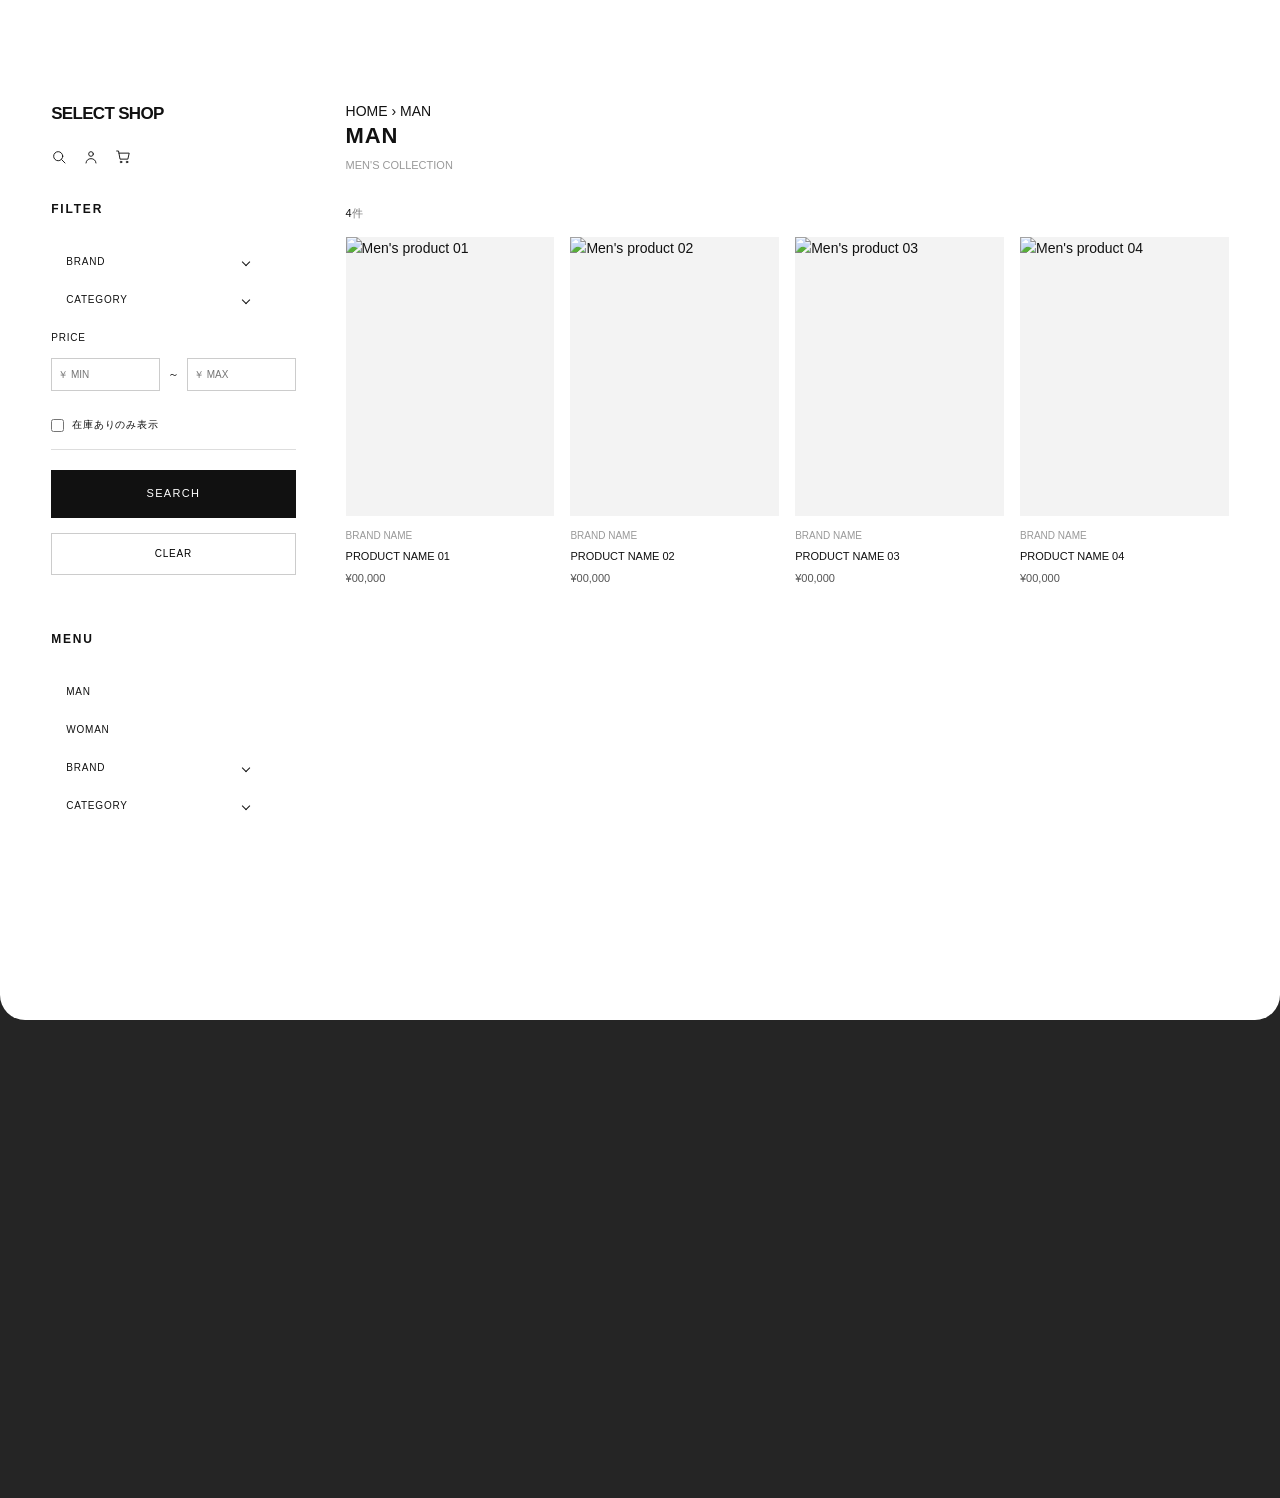
==== commit c3b12d26: "Add files via upload" ====
--- a/MAN.html
+++ b/MAN.html
@@ -137,6 +137,7 @@
             </label>
           </div>
 
+          <button type="button" class="man-filter-search" id="filter-search">SEARCH</button>
           <button type="button" class="man-filter-clear" id="filter-clear">CLEAR</button>
         </section>
 
--- a/style.css
+++ b/style.css
@@ -2025,12 +2025,6 @@
   body.mobile-menu-open .header {
     z-index: 2003 !important;
   }
-
-  /* 検索画面はスマホでは非表示 */
-
-  .search-screen {
-    display: none !important;
-  }
 }
 
 
@@ -2489,6 +2483,24 @@
   font-weight: 400;
   letter-spacing: 0.08em;
   cursor: pointer;
+}
+
+.man-filter-search {
+  width: 100%;
+  padding: 14px 12px;
+  margin-top: 20px;
+  background: #111;
+  border: 1px solid #111;
+  color: #fff;
+  font-size: 11px;
+  font-weight: 500;
+  letter-spacing: 0.12em;
+  cursor: pointer;
+  transition: 0.3s;
+}
+.man-filter-search:hover {
+  background: #fff;
+  color: #111;
 }
 
 .man-filter-clear {
@@ -2847,4 +2859,43 @@
 .man-filter-panel .menu-expand:hover .menu-arrow,
 .man-filter-panel .menu-expand[aria-expanded="true"] .menu-arrow {
   transform: rotate(225deg);
-}+}
+
+/* =========================================
+   MOBILE SEARCH
+========================================= */
+@media screen and (max-width: 767px) {
+  .search-screen {
+    display: flex !important;
+    align-items: flex-start;
+    padding: 15px 10px;
+    z-index: 100000;
+  }
+
+  .search-screen-inner {
+    width: 100%;
+    max-height: calc(100dvh - 30px);
+    margin: 0;
+    padding: 22px 18px 28px;
+    border-radius: 12px;
+  }
+
+  .search-suggestions,
+  .search-history-grid {
+    grid-template-columns: repeat(2, minmax(0, 1fr));
+    gap: 18px 12px;
+  }
+}
+
+
+/* スマホでのダブルタップズームと価格入力時の自動ズームを防止 */
+html,
+body {
+  touch-action: manipulation;
+}
+
+@media screen and (max-width: 767px) {
+  .man-price-inputs input {
+    font-size: 16px !important;
+  }
+}
